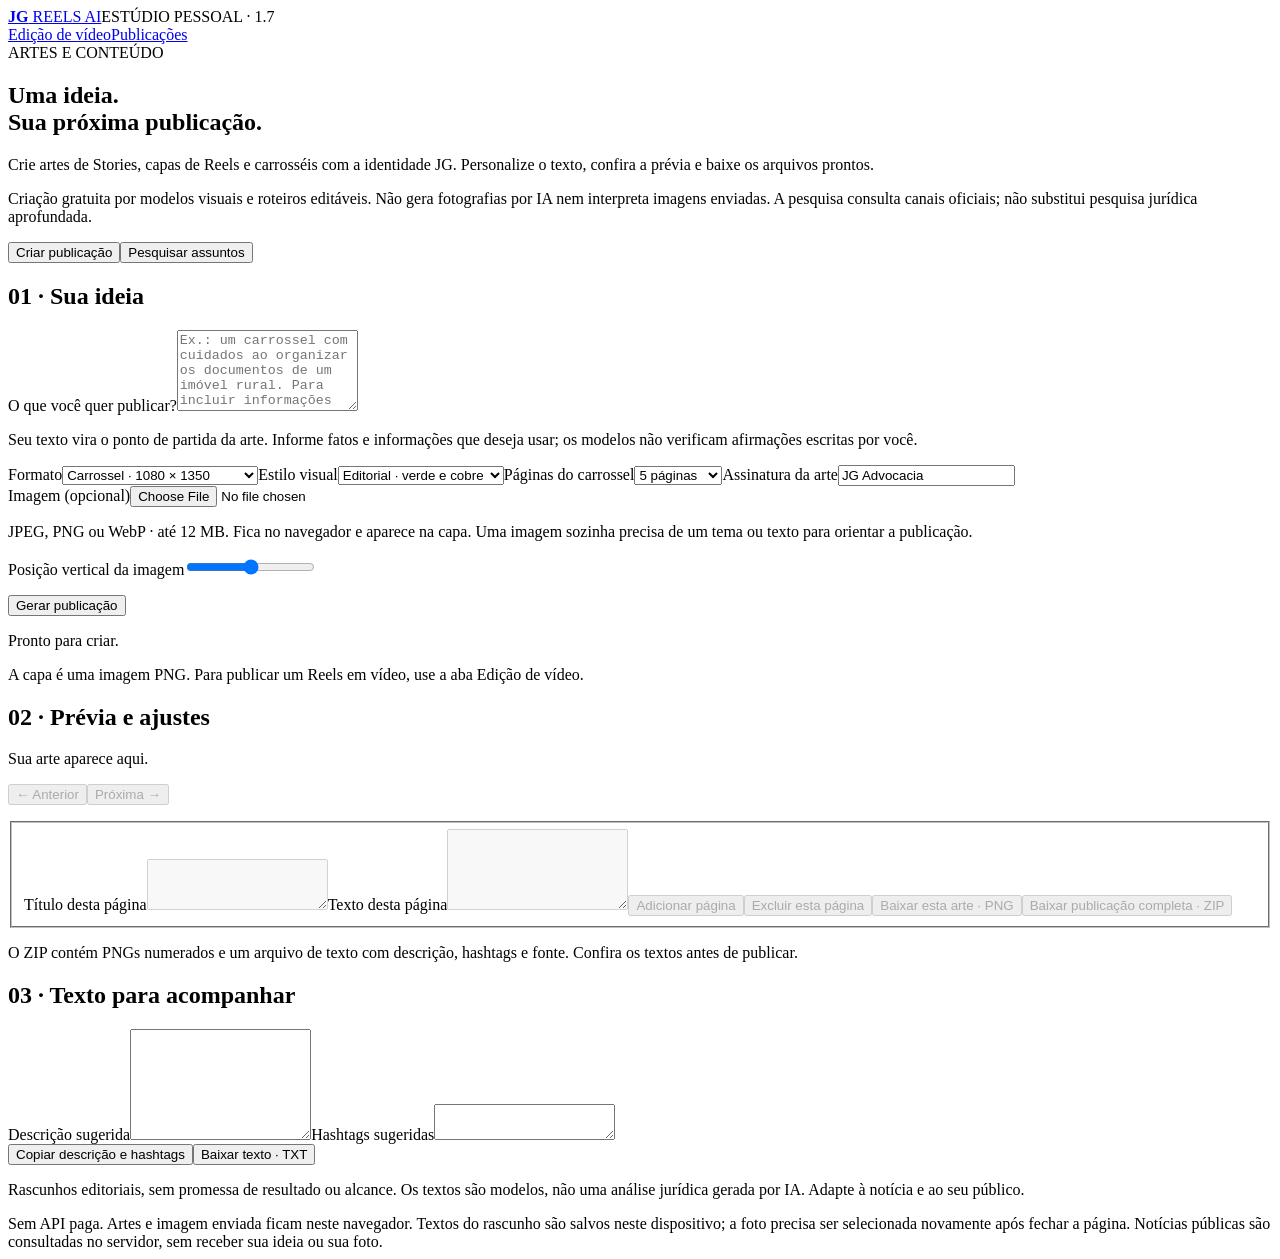
==== static/publications.html @ 882c8453 "Add free publications studio with editable carousel PNG ZIP exports and official news research" ====
<!doctype html><html lang="pt-BR"><meta charset="utf-8"><meta name="viewport" content="width=device-width,initial-scale=1"><meta name="theme-color" content="#091715"><title>JG · Publicações</title><link rel="stylesheet" href="/publications.css">
<header><a class="brand" href="/"><b>JG</b> REELS AI</a><span class="tag">ESTÚDIO PESSOAL · 1.7</span></header>
<nav aria-label="Estúdios"><a href="/">Edição de vídeo</a><a href="/publications.html" aria-current="page">Publicações</a></nav>
<main><section class="intro"><span class="tag">ARTES E CONTEÚDO</span><h1>Uma ideia.<br>Sua próxima publicação.</h1><p>Crie artes de Stories, capas de Reels e carrosséis com a identidade JG. Personalize o texto, confira a prévia e baixe os arquivos prontos.</p><p class="small">Criação gratuita por modelos visuais e roteiros editáveis. Não gera fotografias por IA nem interpreta imagens enviadas. A pesquisa consulta canais oficiais; não substitui pesquisa jurídica aprofundada.</p></section>
<div class="tabs" role="tablist" aria-label="Modo de criação"><button id="createTab" role="tab" aria-selected="true" aria-controls="createPanel">Criar publicação</button><button id="researchTab" class="secondary" role="tab" aria-selected="false" aria-controls="researchPanel">Pesquisar assuntos</button></div>
<section id="researchPanel" class="card" role="tabpanel" aria-labelledby="researchTab" hidden><h2>O que está acontecendo no campo?</h2><p>Consulta Incra, Câmara dos Deputados (Agropecuária e Meio Ambiente) e STJ. Filtra assuntos agrários e mostra as datas originais. A janela padrão é de 30 dias; matérias antigas não são apresentadas como novidade de hoje.</p><div class="fields"><label>Filtrar assunto (opcional)<input id="newsQuery" maxlength="100" placeholder="Ex.: crédito rural"></label><label>Período<select id="newsDays"><option value="1">Últimas 24 horas</option><option value="7">Últimos 7 dias</option><option value="30" selected>Últimos 30 dias</option><option value="90">Últimos 90 dias</option></select></label></div><button id="searchNews">Pesquisar fontes oficiais</button><p id="newsStatus" role="status" aria-live="polite"></p><div id="sourceStatus" class="small"></div><div id="newsResults" class="newsGrid"></div></section>
<section id="createPanel" role="tabpanel" aria-labelledby="createTab"><div class="grid"><section class="card"><h2>01 · Sua ideia</h2><label>O que você quer publicar?<textarea id="idea" rows="5" maxlength="2400" placeholder="Ex.: um carrossel com cuidados ao organizar os documentos de um imóvel rural. Para incluir informações específicas, escreva-as aqui."></textarea></label><p class="small">Seu texto vira o ponto de partida da arte. Informe fatos e informações que deseja usar; os modelos não verificam afirmações escritas por você.</p><div class="fields"><label>Formato<select id="postFormat"><option value="carousel">Carrossel · 1080 × 1350</option><option value="story">Stories · 1080 × 1920</option><option value="reels">Capa de Reels · 1080 × 1920</option><option value="square">Post quadrado · 1080 × 1080</option></select></label><label>Estilo visual<select id="postStyle"><option value="editorial">Editorial · verde e cobre</option><option value="light">Claro · off-white</option><option value="photo">Fotografia · sua imagem</option></select></label><label>Páginas do carrossel<select id="slideCount"><option value="3">3 páginas</option><option value="5" selected>5 páginas</option><option value="7">7 páginas</option><option value="10">10 páginas</option></select></label><label>Assinatura da arte<input id="signature" maxlength="55" value="JG Advocacia"></label></div><label>Imagem (opcional)<input id="postImage" type="file" accept="image/jpeg,image/png,image/webp"></label><p class="small">JPEG, PNG ou WebP · até 12 MB. Fica no navegador e aparece na capa. Uma imagem sozinha precisa de um tema ou texto para orientar a publicação.</p><button id="removeImage" class="secondary" hidden>Remover imagem</button><label>Posição vertical da imagem<input id="imageFocus" type="range" min="0" max="100" value="50"></label><p id="selectedSource" class="small"></p><button id="clearSource" class="secondary" hidden>Desvincular notícia</button><button id="generatePost">Gerar publicação</button><p id="postStatus" role="status" aria-live="polite">Pronto para criar.</p><p class="small">A capa é uma imagem PNG. Para publicar um Reels em vídeo, use a aba Edição de vídeo.</p></section>
<section class="card"><h2>02 · Prévia e ajustes</h2><div class="preview"><canvas id="artPreview" width="1080" height="1350" aria-label="Prévia da arte" hidden></canvas><p id="previewEmpty">Sua arte aparece aqui.</p></div><div class="fields"><button id="prevSlide" class="secondary" disabled>← Anterior</button><button id="nextSlide" class="secondary" disabled>Próxima →</button></div><p id="slidePosition" class="small"></p><fieldset id="slideEditor" disabled><label>Título desta página<textarea id="slideTitle" maxlength="180" rows="3"></textarea></label><label>Texto desta página<textarea id="slideBody" maxlength="900" rows="5"></textarea></label><button id="addSlide" class="secondary">Adicionar página</button><button id="deleteSlide" class="secondary">Excluir esta página</button><button id="downloadSlide">Baixar esta arte · PNG</button><button id="downloadPack" class="secondary">Baixar publicação completa · ZIP</button></fieldset><p class="small">O ZIP contém PNGs numerados e um arquivo de texto com descrição, hashtags e fonte. Confira os textos antes de publicar.</p></section></div>
<section class="card copyCard"><h2>03 · Texto para acompanhar</h2><label>Descrição sugerida<textarea id="postCaption" rows="7" maxlength="5000"></textarea></label><label>Hashtags sugeridas<textarea id="postTags" rows="2" maxlength="1000"></textarea></label><div class="fields"><button id="copyCaption" class="secondary">Copiar descrição e hashtags</button><button id="downloadText" class="secondary">Baixar texto · TXT</button></div><p class="small">Rascunhos editoriais, sem promessa de resultado ou alcance. Os textos são modelos, não uma análise jurídica gerada por IA. Adapte à notícia e ao seu público.</p></section></section></main><footer>Sem API paga. Artes e imagem enviada ficam neste navegador. Textos do rascunho são salvos neste dispositivo; a foto precisa ser selecionada novamente após fechar a página. Notícias públicas são consultadas no servidor, sem receber sua ideia ou sua foto.</footer><script src="/publications.js"></script></html>
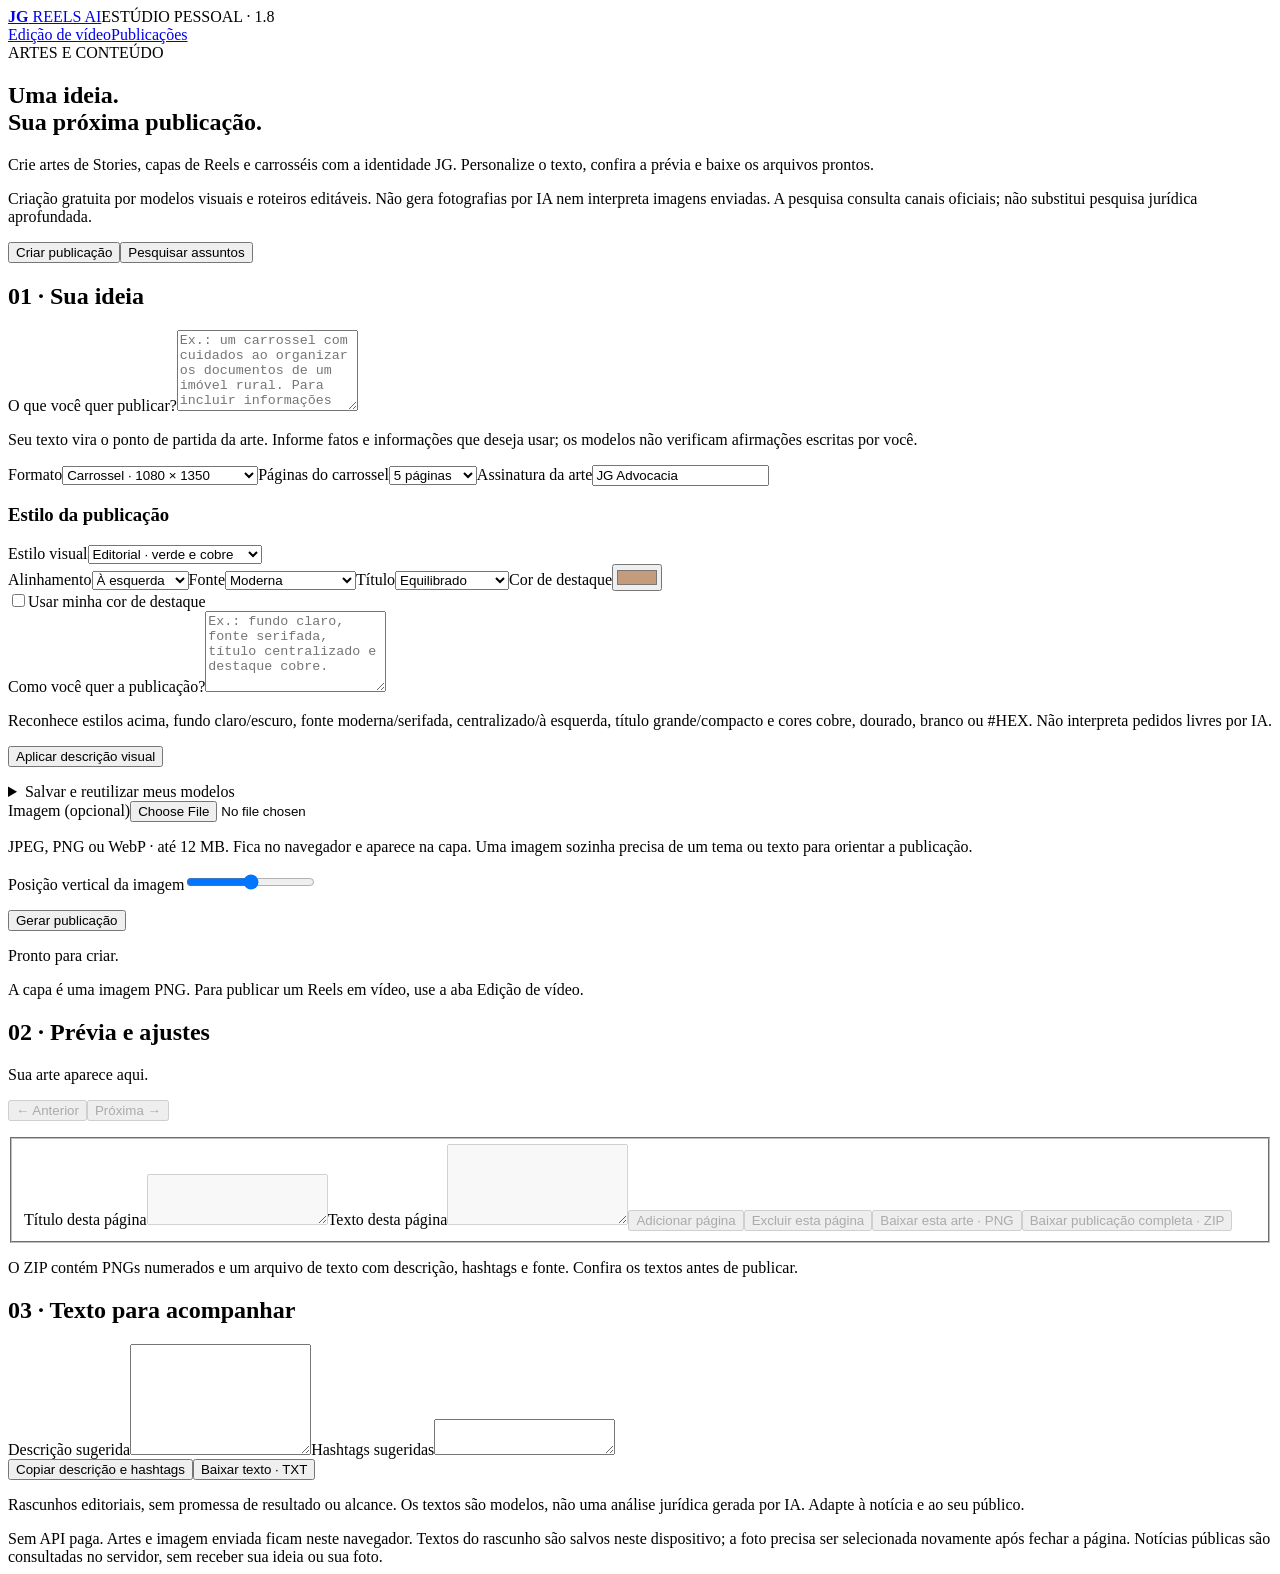
==== commit b8d6c319: "Expand publication styles with visual brief controls and reusable local favorites" ====
--- a/static/publications.html
+++ b/static/publications.html
@@ -1,9 +1,9 @@
 <!doctype html><html lang="pt-BR"><meta charset="utf-8"><meta name="viewport" content="width=device-width,initial-scale=1"><meta name="theme-color" content="#091715"><title>JG · Publicações</title><link rel="stylesheet" href="/publications.css">
-<header><a class="brand" href="/"><b>JG</b> REELS AI</a><span class="tag">ESTÚDIO PESSOAL · 1.7</span></header>
+<header><a class="brand" href="/"><b>JG</b> REELS AI</a><span class="tag">ESTÚDIO PESSOAL · 1.8</span></header>
 <nav aria-label="Estúdios"><a href="/">Edição de vídeo</a><a href="/publications.html" aria-current="page">Publicações</a></nav>
 <main><section class="intro"><span class="tag">ARTES E CONTEÚDO</span><h1>Uma ideia.<br>Sua próxima publicação.</h1><p>Crie artes de Stories, capas de Reels e carrosséis com a identidade JG. Personalize o texto, confira a prévia e baixe os arquivos prontos.</p><p class="small">Criação gratuita por modelos visuais e roteiros editáveis. Não gera fotografias por IA nem interpreta imagens enviadas. A pesquisa consulta canais oficiais; não substitui pesquisa jurídica aprofundada.</p></section>
 <div class="tabs" role="tablist" aria-label="Modo de criação"><button id="createTab" role="tab" aria-selected="true" aria-controls="createPanel">Criar publicação</button><button id="researchTab" class="secondary" role="tab" aria-selected="false" aria-controls="researchPanel">Pesquisar assuntos</button></div>
 <section id="researchPanel" class="card" role="tabpanel" aria-labelledby="researchTab" hidden><h2>O que está acontecendo no campo?</h2><p>Consulta Incra, Câmara dos Deputados (Agropecuária e Meio Ambiente) e STJ. Filtra assuntos agrários e mostra as datas originais. A janela padrão é de 30 dias; matérias antigas não são apresentadas como novidade de hoje.</p><div class="fields"><label>Filtrar assunto (opcional)<input id="newsQuery" maxlength="100" placeholder="Ex.: crédito rural"></label><label>Período<select id="newsDays"><option value="1">Últimas 24 horas</option><option value="7">Últimos 7 dias</option><option value="30" selected>Últimos 30 dias</option><option value="90">Últimos 90 dias</option></select></label></div><button id="searchNews">Pesquisar fontes oficiais</button><p id="newsStatus" role="status" aria-live="polite"></p><div id="sourceStatus" class="small"></div><div id="newsResults" class="newsGrid"></div></section>
-<section id="createPanel" role="tabpanel" aria-labelledby="createTab"><div class="grid"><section class="card"><h2>01 · Sua ideia</h2><label>O que você quer publicar?<textarea id="idea" rows="5" maxlength="2400" placeholder="Ex.: um carrossel com cuidados ao organizar os documentos de um imóvel rural. Para incluir informações específicas, escreva-as aqui."></textarea></label><p class="small">Seu texto vira o ponto de partida da arte. Informe fatos e informações que deseja usar; os modelos não verificam afirmações escritas por você.</p><div class="fields"><label>Formato<select id="postFormat"><option value="carousel">Carrossel · 1080 × 1350</option><option value="story">Stories · 1080 × 1920</option><option value="reels">Capa de Reels · 1080 × 1920</option><option value="square">Post quadrado · 1080 × 1080</option></select></label><label>Estilo visual<select id="postStyle"><option value="editorial">Editorial · verde e cobre</option><option value="light">Claro · off-white</option><option value="photo">Fotografia · sua imagem</option></select></label><label>Páginas do carrossel<select id="slideCount"><option value="3">3 páginas</option><option value="5" selected>5 páginas</option><option value="7">7 páginas</option><option value="10">10 páginas</option></select></label><label>Assinatura da arte<input id="signature" maxlength="55" value="JG Advocacia"></label></div><label>Imagem (opcional)<input id="postImage" type="file" accept="image/jpeg,image/png,image/webp"></label><p class="small">JPEG, PNG ou WebP · até 12 MB. Fica no navegador e aparece na capa. Uma imagem sozinha precisa de um tema ou texto para orientar a publicação.</p><button id="removeImage" class="secondary" hidden>Remover imagem</button><label>Posição vertical da imagem<input id="imageFocus" type="range" min="0" max="100" value="50"></label><p id="selectedSource" class="small"></p><button id="clearSource" class="secondary" hidden>Desvincular notícia</button><button id="generatePost">Gerar publicação</button><p id="postStatus" role="status" aria-live="polite">Pronto para criar.</p><p class="small">A capa é uma imagem PNG. Para publicar um Reels em vídeo, use a aba Edição de vídeo.</p></section>
+<section id="createPanel" role="tabpanel" aria-labelledby="createTab"><div class="grid"><section class="card"><h2>01 · Sua ideia</h2><label>O que você quer publicar?<textarea id="idea" rows="5" maxlength="2400" placeholder="Ex.: um carrossel com cuidados ao organizar os documentos de um imóvel rural. Para incluir informações específicas, escreva-as aqui."></textarea></label><p class="small">Seu texto vira o ponto de partida da arte. Informe fatos e informações que deseja usar; os modelos não verificam afirmações escritas por você.</p><div class="fields"><label>Formato<select id="postFormat"><option value="carousel">Carrossel · 1080 × 1350</option><option value="story">Stories · 1080 × 1920</option><option value="reels">Capa de Reels · 1080 × 1920</option><option value="square">Post quadrado · 1080 × 1080</option></select></label><label>Páginas do carrossel<select id="slideCount"><option value="3">3 páginas</option><option value="5" selected>5 páginas</option><option value="7">7 páginas</option><option value="10">10 páginas</option></select></label><label>Assinatura da arte<input id="signature" maxlength="55" value="JG Advocacia"></label></div><section class="styleStudio"><h3>Estilo da publicação</h3><div class="styleColumns"><div><label>Estilo visual<select id="postStyle"><option value="editorial">Editorial · verde e cobre</option><option value="light">Claro · off-white</option><option value="photo">Fotografia · sua imagem</option><option value="midnight">Noturno · preto e cobre</option><option value="sage">Campo · verde sálvia</option><option value="copper">Cobre · tons quentes</option><option value="paper">Minimalista · papel claro</option><option value="gradient">Degradê · verde profundo</option></select></label><div class="fields"><label>Alinhamento<select id="visualAlign"><option value="left">À esquerda</option><option value="center">Centralizado</option></select></label><label>Fonte<select id="visualFont"><option value="sans">Moderna</option><option value="serif">Serifada · clássica</option></select></label><label>Título<select id="visualSize"><option value="normal">Equilibrado</option><option value="large">Maior destaque</option><option value="compact">Compacto</option></select></label><label>Cor de destaque<input id="visualAccent" type="color" value="#c49c7b"></label></div><label class="inlineCheck"><input id="customAccent" type="checkbox">Usar minha cor de destaque</label></div><aside class="styleBubble"><label for="visualBrief">Como você quer a publicação?</label><textarea id="visualBrief" maxlength="700" rows="5" placeholder="Ex.: fundo claro, fonte serifada, título centralizado e destaque cobre."></textarea><p class="small">Reconhece estilos acima, fundo claro/escuro, fonte moderna/serifada, centralizado/à esquerda, título grande/compacto e cores cobre, dourado, branco ou #HEX. Não interpreta pedidos livres por IA.</p><button id="applyBrief" class="secondary" type="button">Aplicar descrição visual</button><p id="briefStatus" role="status" aria-live="polite" class="small"></p></aside></div><details class="favoriteModels"><summary>Salvar e reutilizar meus modelos</summary><label>Nome do modelo<input id="modelName" maxlength="60" placeholder="Ex.: Meu carrossel de notícias"></label><button id="saveModel" class="secondary" type="button">Salvar como novo modelo</button><label>Meus modelos salvos<select id="savedModels"><option value="">Escolha um modelo</option></select></label><div class="fields"><button id="loadModel" class="secondary" type="button">Usar modelo</button><button id="deleteModel" class="secondary" type="button">Excluir modelo</button></div><p id="modelStatus" role="status" aria-live="polite" class="small"></p><p class="small">Salva estilo, ajustes visuais, descrição, formato e assinatura neste navegador. Não salva a foto nem os textos das páginas. Não sincroniza entre celular e computador.</p></details></section><label>Imagem (opcional)<input id="postImage" type="file" accept="image/jpeg,image/png,image/webp"></label><p class="small">JPEG, PNG ou WebP · até 12 MB. Fica no navegador e aparece na capa. Uma imagem sozinha precisa de um tema ou texto para orientar a publicação.</p><button id="removeImage" class="secondary" hidden>Remover imagem</button><label>Posição vertical da imagem<input id="imageFocus" type="range" min="0" max="100" value="50"></label><p id="selectedSource" class="small"></p><button id="clearSource" class="secondary" hidden>Desvincular notícia</button><button id="generatePost">Gerar publicação</button><p id="postStatus" role="status" aria-live="polite">Pronto para criar.</p><p class="small">A capa é uma imagem PNG. Para publicar um Reels em vídeo, use a aba Edição de vídeo.</p></section>
 <section class="card"><h2>02 · Prévia e ajustes</h2><div class="preview"><canvas id="artPreview" width="1080" height="1350" aria-label="Prévia da arte" hidden></canvas><p id="previewEmpty">Sua arte aparece aqui.</p></div><div class="fields"><button id="prevSlide" class="secondary" disabled>← Anterior</button><button id="nextSlide" class="secondary" disabled>Próxima →</button></div><p id="slidePosition" class="small"></p><fieldset id="slideEditor" disabled><label>Título desta página<textarea id="slideTitle" maxlength="180" rows="3"></textarea></label><label>Texto desta página<textarea id="slideBody" maxlength="900" rows="5"></textarea></label><button id="addSlide" class="secondary">Adicionar página</button><button id="deleteSlide" class="secondary">Excluir esta página</button><button id="downloadSlide">Baixar esta arte · PNG</button><button id="downloadPack" class="secondary">Baixar publicação completa · ZIP</button></fieldset><p class="small">O ZIP contém PNGs numerados e um arquivo de texto com descrição, hashtags e fonte. Confira os textos antes de publicar.</p></section></div>
 <section class="card copyCard"><h2>03 · Texto para acompanhar</h2><label>Descrição sugerida<textarea id="postCaption" rows="7" maxlength="5000"></textarea></label><label>Hashtags sugeridas<textarea id="postTags" rows="2" maxlength="1000"></textarea></label><div class="fields"><button id="copyCaption" class="secondary">Copiar descrição e hashtags</button><button id="downloadText" class="secondary">Baixar texto · TXT</button></div><p class="small">Rascunhos editoriais, sem promessa de resultado ou alcance. Os textos são modelos, não uma análise jurídica gerada por IA. Adapte à notícia e ao seu público.</p></section></section></main><footer>Sem API paga. Artes e imagem enviada ficam neste navegador. Textos do rascunho são salvos neste dispositivo; a foto precisa ser selecionada novamente após fechar a página. Notícias públicas são consultadas no servidor, sem receber sua ideia ou sua foto.</footer><script src="/publications.js"></script></html>
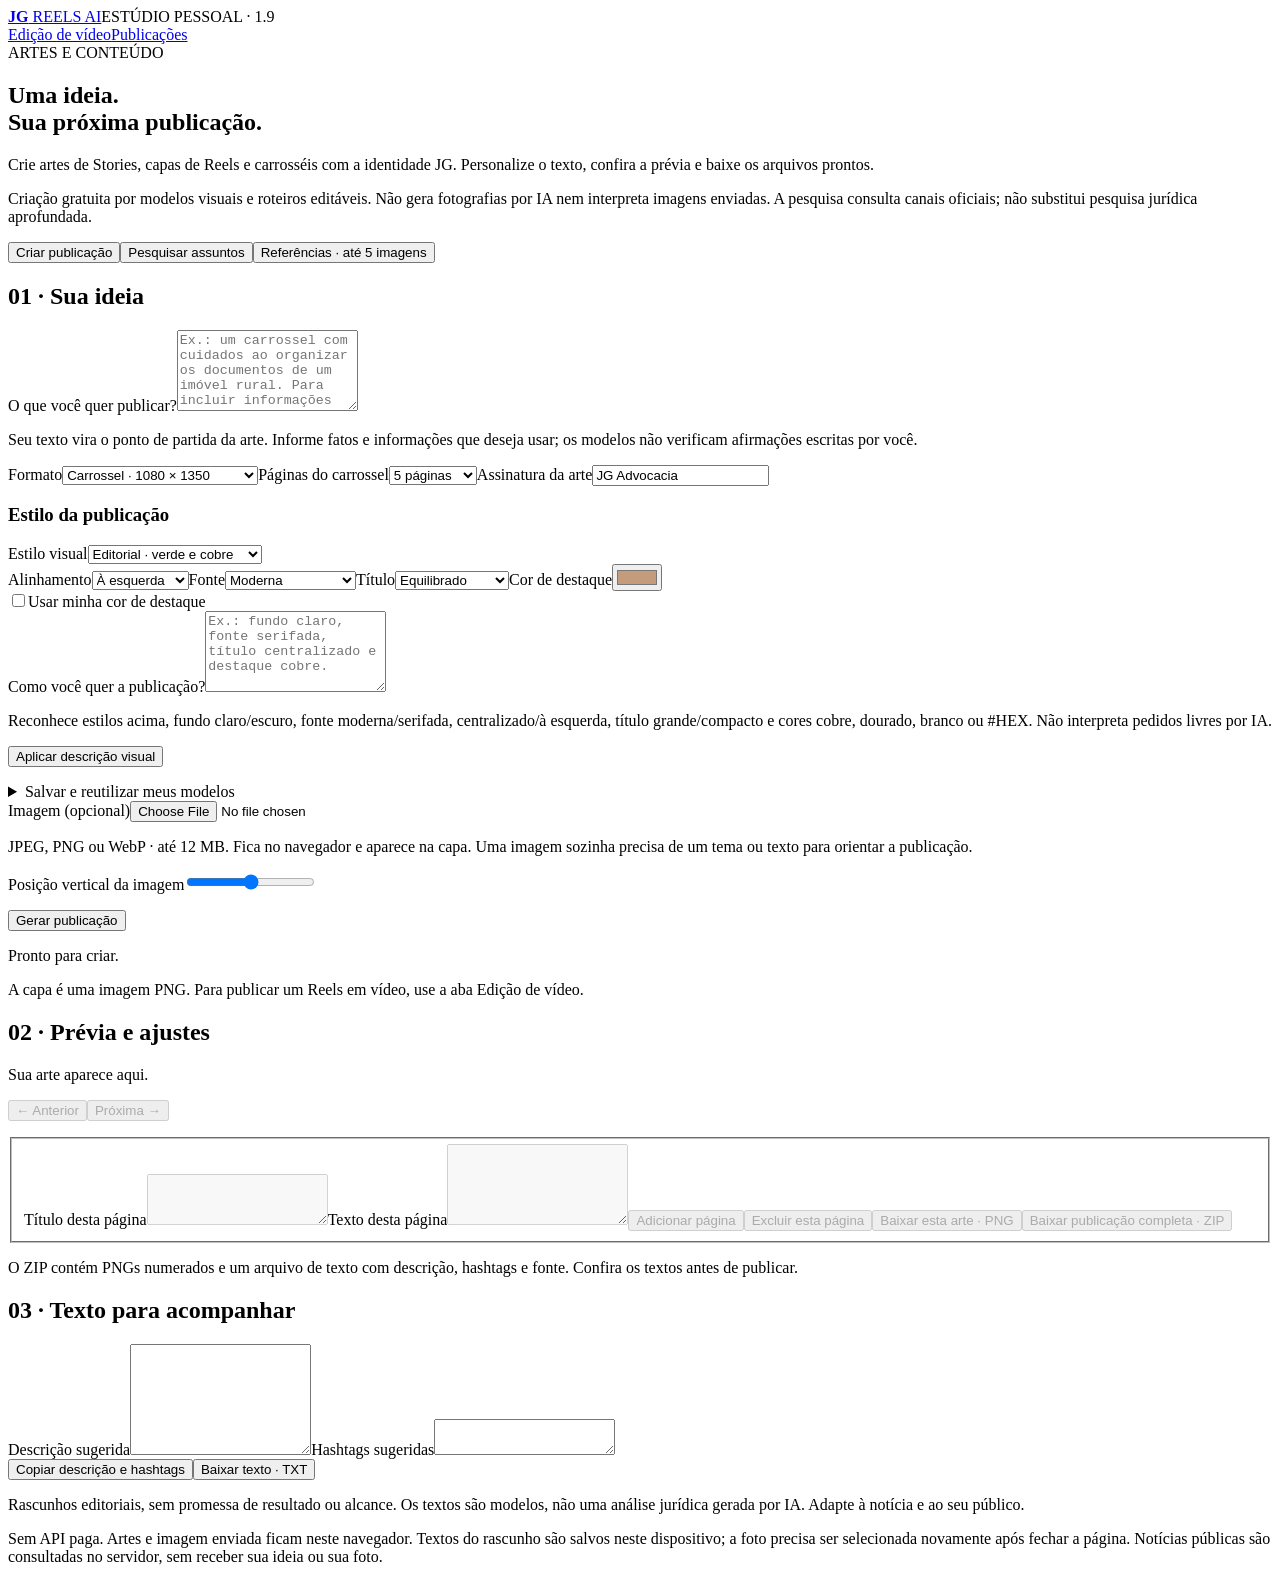
==== commit cf224806: "Add five-image reference gallery with reorder, notes and editor reference panel" ====
--- a/static/publications.html
+++ b/static/publications.html
@@ -1,9 +1,9 @@
 <!doctype html><html lang="pt-BR"><meta charset="utf-8"><meta name="viewport" content="width=device-width,initial-scale=1"><meta name="theme-color" content="#091715"><title>JG · Publicações</title><link rel="stylesheet" href="/publications.css">
-<header><a class="brand" href="/"><b>JG</b> REELS AI</a><span class="tag">ESTÚDIO PESSOAL · 1.8</span></header>
+<header><a class="brand" href="/"><b>JG</b> REELS AI</a><span class="tag">ESTÚDIO PESSOAL · 1.9</span></header>
 <nav aria-label="Estúdios"><a href="/">Edição de vídeo</a><a href="/publications.html" aria-current="page">Publicações</a></nav>
 <main><section class="intro"><span class="tag">ARTES E CONTEÚDO</span><h1>Uma ideia.<br>Sua próxima publicação.</h1><p>Crie artes de Stories, capas de Reels e carrosséis com a identidade JG. Personalize o texto, confira a prévia e baixe os arquivos prontos.</p><p class="small">Criação gratuita por modelos visuais e roteiros editáveis. Não gera fotografias por IA nem interpreta imagens enviadas. A pesquisa consulta canais oficiais; não substitui pesquisa jurídica aprofundada.</p></section>
-<div class="tabs" role="tablist" aria-label="Modo de criação"><button id="createTab" role="tab" aria-selected="true" aria-controls="createPanel">Criar publicação</button><button id="researchTab" class="secondary" role="tab" aria-selected="false" aria-controls="researchPanel">Pesquisar assuntos</button></div>
-<section id="researchPanel" class="card" role="tabpanel" aria-labelledby="researchTab" hidden><h2>O que está acontecendo no campo?</h2><p>Consulta Incra, Câmara dos Deputados (Agropecuária e Meio Ambiente) e STJ. Filtra assuntos agrários e mostra as datas originais. A janela padrão é de 30 dias; matérias antigas não são apresentadas como novidade de hoje.</p><div class="fields"><label>Filtrar assunto (opcional)<input id="newsQuery" maxlength="100" placeholder="Ex.: crédito rural"></label><label>Período<select id="newsDays"><option value="1">Últimas 24 horas</option><option value="7">Últimos 7 dias</option><option value="30" selected>Últimos 30 dias</option><option value="90">Últimos 90 dias</option></select></label></div><button id="searchNews">Pesquisar fontes oficiais</button><p id="newsStatus" role="status" aria-live="polite"></p><div id="sourceStatus" class="small"></div><div id="newsResults" class="newsGrid"></div></section>
-<section id="createPanel" role="tabpanel" aria-labelledby="createTab"><div class="grid"><section class="card"><h2>01 · Sua ideia</h2><label>O que você quer publicar?<textarea id="idea" rows="5" maxlength="2400" placeholder="Ex.: um carrossel com cuidados ao organizar os documentos de um imóvel rural. Para incluir informações específicas, escreva-as aqui."></textarea></label><p class="small">Seu texto vira o ponto de partida da arte. Informe fatos e informações que deseja usar; os modelos não verificam afirmações escritas por você.</p><div class="fields"><label>Formato<select id="postFormat"><option value="carousel">Carrossel · 1080 × 1350</option><option value="story">Stories · 1080 × 1920</option><option value="reels">Capa de Reels · 1080 × 1920</option><option value="square">Post quadrado · 1080 × 1080</option></select></label><label>Páginas do carrossel<select id="slideCount"><option value="3">3 páginas</option><option value="5" selected>5 páginas</option><option value="7">7 páginas</option><option value="10">10 páginas</option></select></label><label>Assinatura da arte<input id="signature" maxlength="55" value="JG Advocacia"></label></div><section class="styleStudio"><h3>Estilo da publicação</h3><div class="styleColumns"><div><label>Estilo visual<select id="postStyle"><option value="editorial">Editorial · verde e cobre</option><option value="light">Claro · off-white</option><option value="photo">Fotografia · sua imagem</option><option value="midnight">Noturno · preto e cobre</option><option value="sage">Campo · verde sálvia</option><option value="copper">Cobre · tons quentes</option><option value="paper">Minimalista · papel claro</option><option value="gradient">Degradê · verde profundo</option></select></label><div class="fields"><label>Alinhamento<select id="visualAlign"><option value="left">À esquerda</option><option value="center">Centralizado</option></select></label><label>Fonte<select id="visualFont"><option value="sans">Moderna</option><option value="serif">Serifada · clássica</option></select></label><label>Título<select id="visualSize"><option value="normal">Equilibrado</option><option value="large">Maior destaque</option><option value="compact">Compacto</option></select></label><label>Cor de destaque<input id="visualAccent" type="color" value="#c49c7b"></label></div><label class="inlineCheck"><input id="customAccent" type="checkbox">Usar minha cor de destaque</label></div><aside class="styleBubble"><label for="visualBrief">Como você quer a publicação?</label><textarea id="visualBrief" maxlength="700" rows="5" placeholder="Ex.: fundo claro, fonte serifada, título centralizado e destaque cobre."></textarea><p class="small">Reconhece estilos acima, fundo claro/escuro, fonte moderna/serifada, centralizado/à esquerda, título grande/compacto e cores cobre, dourado, branco ou #HEX. Não interpreta pedidos livres por IA.</p><button id="applyBrief" class="secondary" type="button">Aplicar descrição visual</button><p id="briefStatus" role="status" aria-live="polite" class="small"></p></aside></div><details class="favoriteModels"><summary>Salvar e reutilizar meus modelos</summary><label>Nome do modelo<input id="modelName" maxlength="60" placeholder="Ex.: Meu carrossel de notícias"></label><button id="saveModel" class="secondary" type="button">Salvar como novo modelo</button><label>Meus modelos salvos<select id="savedModels"><option value="">Escolha um modelo</option></select></label><div class="fields"><button id="loadModel" class="secondary" type="button">Usar modelo</button><button id="deleteModel" class="secondary" type="button">Excluir modelo</button></div><p id="modelStatus" role="status" aria-live="polite" class="small"></p><p class="small">Salva estilo, ajustes visuais, descrição, formato e assinatura neste navegador. Não salva a foto nem os textos das páginas. Não sincroniza entre celular e computador.</p></details></section><label>Imagem (opcional)<input id="postImage" type="file" accept="image/jpeg,image/png,image/webp"></label><p class="small">JPEG, PNG ou WebP · até 12 MB. Fica no navegador e aparece na capa. Uma imagem sozinha precisa de um tema ou texto para orientar a publicação.</p><button id="removeImage" class="secondary" hidden>Remover imagem</button><label>Posição vertical da imagem<input id="imageFocus" type="range" min="0" max="100" value="50"></label><p id="selectedSource" class="small"></p><button id="clearSource" class="secondary" hidden>Desvincular notícia</button><button id="generatePost">Gerar publicação</button><p id="postStatus" role="status" aria-live="polite">Pronto para criar.</p><p class="small">A capa é uma imagem PNG. Para publicar um Reels em vídeo, use a aba Edição de vídeo.</p></section>
+<div class="tabs" role="tablist" aria-label="Modo de criação"><button id="createTab" role="tab" aria-selected="true" aria-controls="createPanel">Criar publicação</button><button id="researchTab" class="secondary" role="tab" aria-selected="false" aria-controls="researchPanel">Pesquisar assuntos</button><button id="referencesTab" class="secondary" role="tab" aria-selected="false" aria-controls="referencesPanel">Referências · até 5 imagens</button></div>
+<section id="referencesPanel" class="card" role="tabpanel" aria-labelledby="referencesTab" hidden><h2>Suas referências visuais</h2><p>Envie uma postagem que gostou ou até cinco páginas de um carrossel. Consulte as imagens e descreva quais cores, composição ou detalhes deseja aproveitar na sua publicação.</p><label class="referenceUpload">Selecionar referências<input id="referenceFiles" type="file" multiple accept="image/jpeg,image/png,image/webp"></label><p class="small">Até 5 imagens no total · JPEG, PNG ou WebP · até 12 MB por arquivo. Você pode selecionar várias de uma vez ou acrescentar depois. As referências ficam neste navegador até recarregar ou fechar a página.</p><p id="referenceStatus" role="status" aria-live="polite">Nenhuma referência enviada.</p><div id="referenceGallery" class="referenceGallery"></div><figure id="referenceFigure" class="referenceFigure" hidden><img id="referenceLarge" alt=""><figcaption id="referenceCaption"></figcaption></figure><label>O que você quer aproveitar das referências?<textarea id="referenceNotes" maxlength="1500" rows="4" placeholder="Ex.: gosto do fundo claro da página 1, do título grande da página 2 e do espaço em branco da página 3."></textarea></label><p class="small">As imagens ficam disponíveis para consulta visual durante a criação. A interpretação automática de imagens por IA ainda está pendente. Escreva os detalhes que quer aproveitar; para aplicar cores e fonte, use os controles e a descrição visual.</p><div class="fields"><button id="useReferences" type="button" disabled>Criar com estas referências</button><button id="clearReferences" class="secondary" type="button" disabled>Remover todas</button></div></section><section id="researchPanel" class="card" role="tabpanel" aria-labelledby="researchTab" hidden><h2>O que está acontecendo no campo?</h2><p>Consulta Incra, Câmara dos Deputados (Agropecuária e Meio Ambiente) e STJ. Filtra assuntos agrários e mostra as datas originais. A janela padrão é de 30 dias; matérias antigas não são apresentadas como novidade de hoje.</p><div class="fields"><label>Filtrar assunto (opcional)<input id="newsQuery" maxlength="100" placeholder="Ex.: crédito rural"></label><label>Período<select id="newsDays"><option value="1">Últimas 24 horas</option><option value="7">Últimos 7 dias</option><option value="30" selected>Últimos 30 dias</option><option value="90">Últimos 90 dias</option></select></label></div><button id="searchNews">Pesquisar fontes oficiais</button><p id="newsStatus" role="status" aria-live="polite"></p><div id="sourceStatus" class="small"></div><div id="newsResults" class="newsGrid"></div></section>
+<section id="createPanel" role="tabpanel" aria-labelledby="createTab"><div class="grid"><section class="card"><h2>01 · Sua ideia</h2><label>O que você quer publicar?<textarea id="idea" rows="5" maxlength="2400" placeholder="Ex.: um carrossel com cuidados ao organizar os documentos de um imóvel rural. Para incluir informações específicas, escreva-as aqui."></textarea></label><p class="small">Seu texto vira o ponto de partida da arte. Informe fatos e informações que deseja usar; os modelos não verificam afirmações escritas por você.</p><div class="fields"><label>Formato<select id="postFormat"><option value="carousel">Carrossel · 1080 × 1350</option><option value="story">Stories · 1080 × 1920</option><option value="reels">Capa de Reels · 1080 × 1920</option><option value="square">Post quadrado · 1080 × 1080</option></select></label><label>Páginas do carrossel<select id="slideCount"><option value="3">3 páginas</option><option value="5" selected>5 páginas</option><option value="7">7 páginas</option><option value="10">10 páginas</option></select></label><label>Assinatura da arte<input id="signature" maxlength="55" value="JG Advocacia"></label></div><section id="referenceDock" class="referenceDock" hidden><h3>Referências para consultar</h3><div id="referenceDockGallery" class="referenceThumbs"></div><figure class="referenceFigure"><img id="referenceDockLarge" alt=""><figcaption id="referenceDockCaption"></figcaption></figure><p id="referenceDockNotes" class="small"></p><button id="manageReferences" type="button" class="secondary">Organizar referências e anotações</button></section><section class="styleStudio"><h3>Estilo da publicação</h3><div class="styleColumns"><div><label>Estilo visual<select id="postStyle"><option value="editorial">Editorial · verde e cobre</option><option value="light">Claro · off-white</option><option value="photo">Fotografia · sua imagem</option><option value="midnight">Noturno · preto e cobre</option><option value="sage">Campo · verde sálvia</option><option value="copper">Cobre · tons quentes</option><option value="paper">Minimalista · papel claro</option><option value="gradient">Degradê · verde profundo</option></select></label><div class="fields"><label>Alinhamento<select id="visualAlign"><option value="left">À esquerda</option><option value="center">Centralizado</option></select></label><label>Fonte<select id="visualFont"><option value="sans">Moderna</option><option value="serif">Serifada · clássica</option></select></label><label>Título<select id="visualSize"><option value="normal">Equilibrado</option><option value="large">Maior destaque</option><option value="compact">Compacto</option></select></label><label>Cor de destaque<input id="visualAccent" type="color" value="#c49c7b"></label></div><label class="inlineCheck"><input id="customAccent" type="checkbox">Usar minha cor de destaque</label></div><aside class="styleBubble"><label for="visualBrief">Como você quer a publicação?</label><textarea id="visualBrief" maxlength="700" rows="5" placeholder="Ex.: fundo claro, fonte serifada, título centralizado e destaque cobre."></textarea><p class="small">Reconhece estilos acima, fundo claro/escuro, fonte moderna/serifada, centralizado/à esquerda, título grande/compacto e cores cobre, dourado, branco ou #HEX. Não interpreta pedidos livres por IA.</p><button id="applyBrief" class="secondary" type="button">Aplicar descrição visual</button><p id="briefStatus" role="status" aria-live="polite" class="small"></p></aside></div><details class="favoriteModels"><summary>Salvar e reutilizar meus modelos</summary><label>Nome do modelo<input id="modelName" maxlength="60" placeholder="Ex.: Meu carrossel de notícias"></label><button id="saveModel" class="secondary" type="button">Salvar como novo modelo</button><label>Meus modelos salvos<select id="savedModels"><option value="">Escolha um modelo</option></select></label><div class="fields"><button id="loadModel" class="secondary" type="button">Usar modelo</button><button id="deleteModel" class="secondary" type="button">Excluir modelo</button></div><p id="modelStatus" role="status" aria-live="polite" class="small"></p><p class="small">Salva estilo, ajustes visuais, descrição, formato e assinatura neste navegador. Não salva a foto nem os textos das páginas. Não sincroniza entre celular e computador.</p></details></section><label>Imagem (opcional)<input id="postImage" type="file" accept="image/jpeg,image/png,image/webp"></label><p class="small">JPEG, PNG ou WebP · até 12 MB. Fica no navegador e aparece na capa. Uma imagem sozinha precisa de um tema ou texto para orientar a publicação.</p><button id="removeImage" class="secondary" hidden>Remover imagem</button><label>Posição vertical da imagem<input id="imageFocus" type="range" min="0" max="100" value="50"></label><p id="selectedSource" class="small"></p><button id="clearSource" class="secondary" hidden>Desvincular notícia</button><button id="generatePost">Gerar publicação</button><p id="postStatus" role="status" aria-live="polite">Pronto para criar.</p><p class="small">A capa é uma imagem PNG. Para publicar um Reels em vídeo, use a aba Edição de vídeo.</p></section>
 <section class="card"><h2>02 · Prévia e ajustes</h2><div class="preview"><canvas id="artPreview" width="1080" height="1350" aria-label="Prévia da arte" hidden></canvas><p id="previewEmpty">Sua arte aparece aqui.</p></div><div class="fields"><button id="prevSlide" class="secondary" disabled>← Anterior</button><button id="nextSlide" class="secondary" disabled>Próxima →</button></div><p id="slidePosition" class="small"></p><fieldset id="slideEditor" disabled><label>Título desta página<textarea id="slideTitle" maxlength="180" rows="3"></textarea></label><label>Texto desta página<textarea id="slideBody" maxlength="900" rows="5"></textarea></label><button id="addSlide" class="secondary">Adicionar página</button><button id="deleteSlide" class="secondary">Excluir esta página</button><button id="downloadSlide">Baixar esta arte · PNG</button><button id="downloadPack" class="secondary">Baixar publicação completa · ZIP</button></fieldset><p class="small">O ZIP contém PNGs numerados e um arquivo de texto com descrição, hashtags e fonte. Confira os textos antes de publicar.</p></section></div>
-<section class="card copyCard"><h2>03 · Texto para acompanhar</h2><label>Descrição sugerida<textarea id="postCaption" rows="7" maxlength="5000"></textarea></label><label>Hashtags sugeridas<textarea id="postTags" rows="2" maxlength="1000"></textarea></label><div class="fields"><button id="copyCaption" class="secondary">Copiar descrição e hashtags</button><button id="downloadText" class="secondary">Baixar texto · TXT</button></div><p class="small">Rascunhos editoriais, sem promessa de resultado ou alcance. Os textos são modelos, não uma análise jurídica gerada por IA. Adapte à notícia e ao seu público.</p></section></section></main><footer>Sem API paga. Artes e imagem enviada ficam neste navegador. Textos do rascunho são salvos neste dispositivo; a foto precisa ser selecionada novamente após fechar a página. Notícias públicas são consultadas no servidor, sem receber sua ideia ou sua foto.</footer><script src="/publications.js"></script></html>
+<section class="card copyCard"><h2>03 · Texto para acompanhar</h2><label>Descrição sugerida<textarea id="postCaption" rows="7" maxlength="5000"></textarea></label><label>Hashtags sugeridas<textarea id="postTags" rows="2" maxlength="1000"></textarea></label><div class="fields"><button id="copyCaption" class="secondary">Copiar descrição e hashtags</button><button id="downloadText" class="secondary">Baixar texto · TXT</button></div><p class="small">Rascunhos editoriais, sem promessa de resultado ou alcance. Os textos são modelos, não uma análise jurídica gerada por IA. Adapte à notícia e ao seu público.</p></section></section></main><footer>Sem API paga. Artes e imagem enviada ficam neste navegador. Textos do rascunho são salvos neste dispositivo; a foto precisa ser selecionada novamente após fechar a página. Notícias públicas são consultadas no servidor, sem receber sua ideia ou sua foto.</footer><script src="/publications.js"></script><script src="/references.js"></script></html>
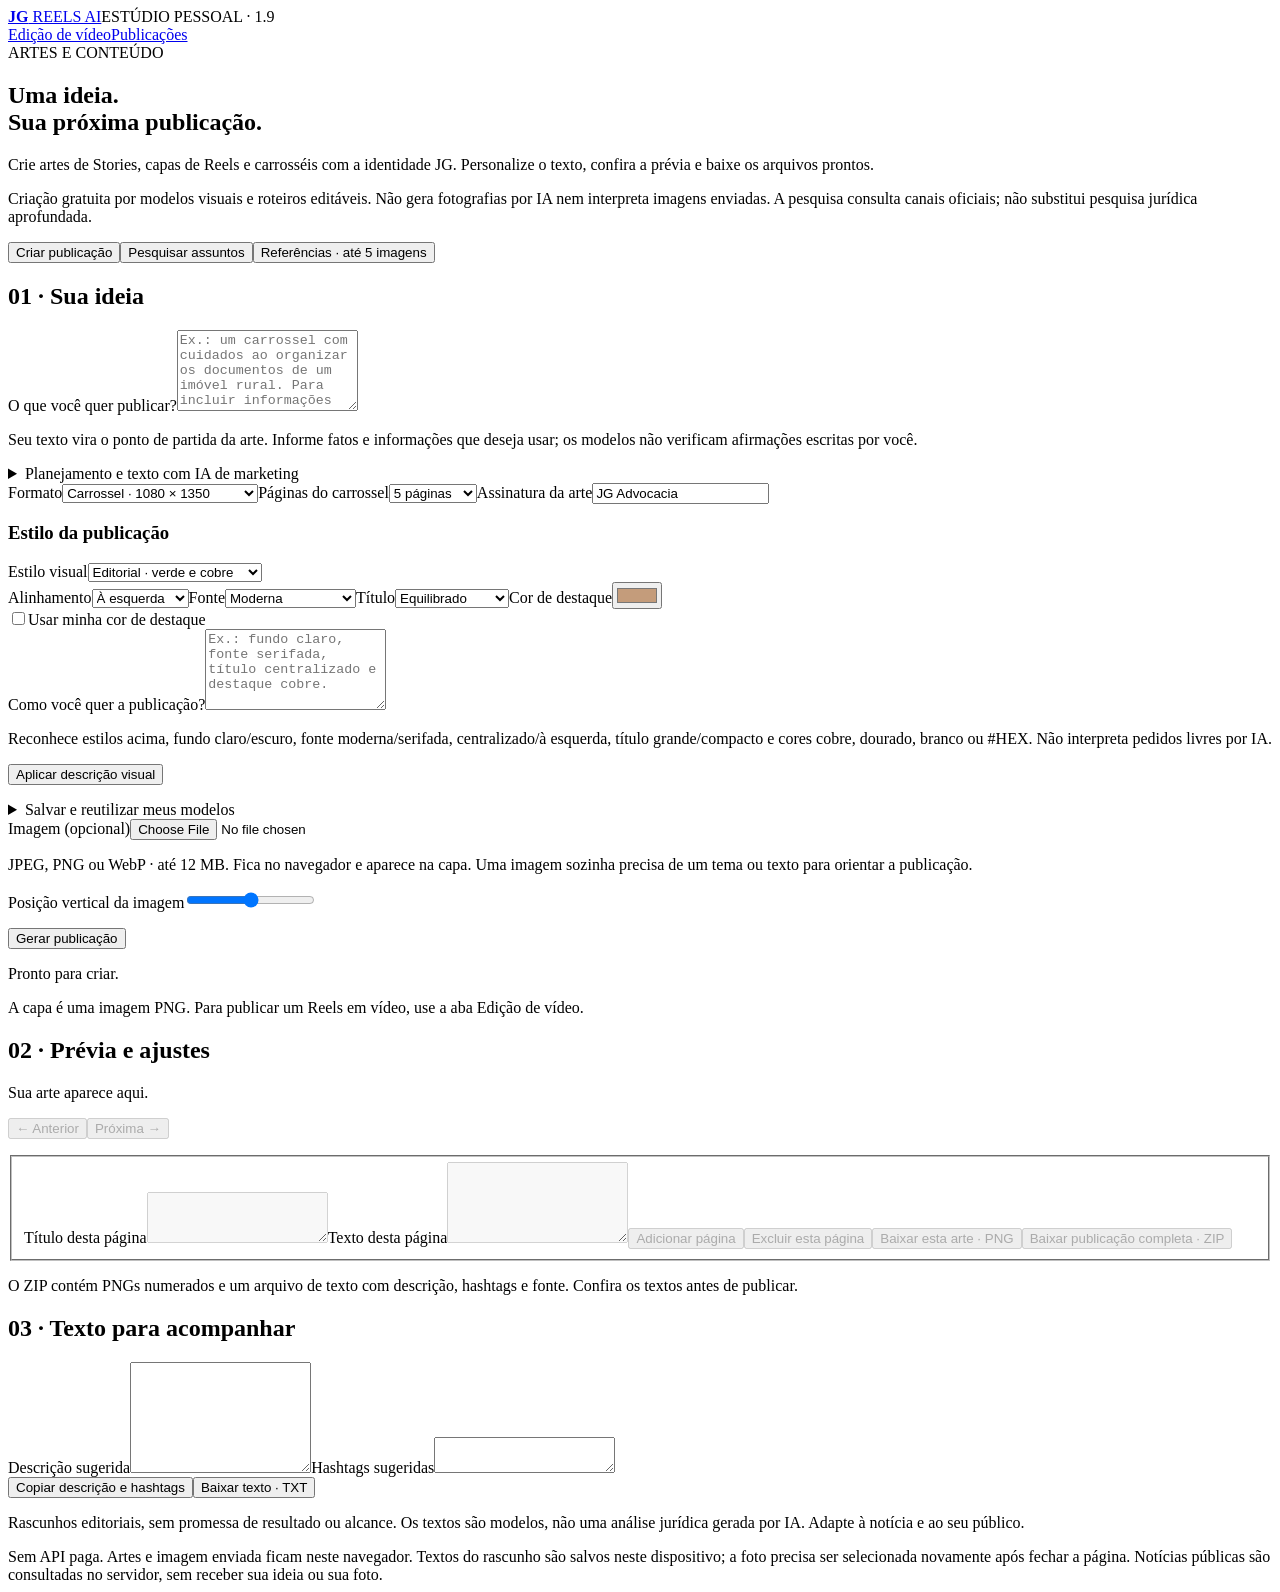
==== commit 04202fab: "Prepare opt-in Gemini marketing strategy generation pending free-project credentials and live valida" ====
--- a/static/publications.html
+++ b/static/publications.html
@@ -4,6 +4,6 @@
 <main><section class="intro"><span class="tag">ARTES E CONTEÚDO</span><h1>Uma ideia.<br>Sua próxima publicação.</h1><p>Crie artes de Stories, capas de Reels e carrosséis com a identidade JG. Personalize o texto, confira a prévia e baixe os arquivos prontos.</p><p class="small">Criação gratuita por modelos visuais e roteiros editáveis. Não gera fotografias por IA nem interpreta imagens enviadas. A pesquisa consulta canais oficiais; não substitui pesquisa jurídica aprofundada.</p></section>
 <div class="tabs" role="tablist" aria-label="Modo de criação"><button id="createTab" role="tab" aria-selected="true" aria-controls="createPanel">Criar publicação</button><button id="researchTab" class="secondary" role="tab" aria-selected="false" aria-controls="researchPanel">Pesquisar assuntos</button><button id="referencesTab" class="secondary" role="tab" aria-selected="false" aria-controls="referencesPanel">Referências · até 5 imagens</button></div>
 <section id="referencesPanel" class="card" role="tabpanel" aria-labelledby="referencesTab" hidden><h2>Suas referências visuais</h2><p>Envie uma postagem que gostou ou até cinco páginas de um carrossel. Consulte as imagens e descreva quais cores, composição ou detalhes deseja aproveitar na sua publicação.</p><label class="referenceUpload">Selecionar referências<input id="referenceFiles" type="file" multiple accept="image/jpeg,image/png,image/webp"></label><p class="small">Até 5 imagens no total · JPEG, PNG ou WebP · até 12 MB por arquivo. Você pode selecionar várias de uma vez ou acrescentar depois. As referências ficam neste navegador até recarregar ou fechar a página.</p><p id="referenceStatus" role="status" aria-live="polite">Nenhuma referência enviada.</p><div id="referenceGallery" class="referenceGallery"></div><figure id="referenceFigure" class="referenceFigure" hidden><img id="referenceLarge" alt=""><figcaption id="referenceCaption"></figcaption></figure><label>O que você quer aproveitar das referências?<textarea id="referenceNotes" maxlength="1500" rows="4" placeholder="Ex.: gosto do fundo claro da página 1, do título grande da página 2 e do espaço em branco da página 3."></textarea></label><p class="small">As imagens ficam disponíveis para consulta visual durante a criação. A interpretação automática de imagens por IA ainda está pendente. Escreva os detalhes que quer aproveitar; para aplicar cores e fonte, use os controles e a descrição visual.</p><div class="fields"><button id="useReferences" type="button" disabled>Criar com estas referências</button><button id="clearReferences" class="secondary" type="button" disabled>Remover todas</button></div></section><section id="researchPanel" class="card" role="tabpanel" aria-labelledby="researchTab" hidden><h2>O que está acontecendo no campo?</h2><p>Consulta Incra, Câmara dos Deputados (Agropecuária e Meio Ambiente) e STJ. Filtra assuntos agrários e mostra as datas originais. A janela padrão é de 30 dias; matérias antigas não são apresentadas como novidade de hoje.</p><div class="fields"><label>Filtrar assunto (opcional)<input id="newsQuery" maxlength="100" placeholder="Ex.: crédito rural"></label><label>Período<select id="newsDays"><option value="1">Últimas 24 horas</option><option value="7">Últimos 7 dias</option><option value="30" selected>Últimos 30 dias</option><option value="90">Últimos 90 dias</option></select></label></div><button id="searchNews">Pesquisar fontes oficiais</button><p id="newsStatus" role="status" aria-live="polite"></p><div id="sourceStatus" class="small"></div><div id="newsResults" class="newsGrid"></div></section>
-<section id="createPanel" role="tabpanel" aria-labelledby="createTab"><div class="grid"><section class="card"><h2>01 · Sua ideia</h2><label>O que você quer publicar?<textarea id="idea" rows="5" maxlength="2400" placeholder="Ex.: um carrossel com cuidados ao organizar os documentos de um imóvel rural. Para incluir informações específicas, escreva-as aqui."></textarea></label><p class="small">Seu texto vira o ponto de partida da arte. Informe fatos e informações que deseja usar; os modelos não verificam afirmações escritas por você.</p><div class="fields"><label>Formato<select id="postFormat"><option value="carousel">Carrossel · 1080 × 1350</option><option value="story">Stories · 1080 × 1920</option><option value="reels">Capa de Reels · 1080 × 1920</option><option value="square">Post quadrado · 1080 × 1080</option></select></label><label>Páginas do carrossel<select id="slideCount"><option value="3">3 páginas</option><option value="5" selected>5 páginas</option><option value="7">7 páginas</option><option value="10">10 páginas</option></select></label><label>Assinatura da arte<input id="signature" maxlength="55" value="JG Advocacia"></label></div><section id="referenceDock" class="referenceDock" hidden><h3>Referências para consultar</h3><div id="referenceDockGallery" class="referenceThumbs"></div><figure class="referenceFigure"><img id="referenceDockLarge" alt=""><figcaption id="referenceDockCaption"></figcaption></figure><p id="referenceDockNotes" class="small"></p><button id="manageReferences" type="button" class="secondary">Organizar referências e anotações</button></section><section class="styleStudio"><h3>Estilo da publicação</h3><div class="styleColumns"><div><label>Estilo visual<select id="postStyle"><option value="editorial">Editorial · verde e cobre</option><option value="light">Claro · off-white</option><option value="photo">Fotografia · sua imagem</option><option value="midnight">Noturno · preto e cobre</option><option value="sage">Campo · verde sálvia</option><option value="copper">Cobre · tons quentes</option><option value="paper">Minimalista · papel claro</option><option value="gradient">Degradê · verde profundo</option></select></label><div class="fields"><label>Alinhamento<select id="visualAlign"><option value="left">À esquerda</option><option value="center">Centralizado</option></select></label><label>Fonte<select id="visualFont"><option value="sans">Moderna</option><option value="serif">Serifada · clássica</option></select></label><label>Título<select id="visualSize"><option value="normal">Equilibrado</option><option value="large">Maior destaque</option><option value="compact">Compacto</option></select></label><label>Cor de destaque<input id="visualAccent" type="color" value="#c49c7b"></label></div><label class="inlineCheck"><input id="customAccent" type="checkbox">Usar minha cor de destaque</label></div><aside class="styleBubble"><label for="visualBrief">Como você quer a publicação?</label><textarea id="visualBrief" maxlength="700" rows="5" placeholder="Ex.: fundo claro, fonte serifada, título centralizado e destaque cobre."></textarea><p class="small">Reconhece estilos acima, fundo claro/escuro, fonte moderna/serifada, centralizado/à esquerda, título grande/compacto e cores cobre, dourado, branco ou #HEX. Não interpreta pedidos livres por IA.</p><button id="applyBrief" class="secondary" type="button">Aplicar descrição visual</button><p id="briefStatus" role="status" aria-live="polite" class="small"></p></aside></div><details class="favoriteModels"><summary>Salvar e reutilizar meus modelos</summary><label>Nome do modelo<input id="modelName" maxlength="60" placeholder="Ex.: Meu carrossel de notícias"></label><button id="saveModel" class="secondary" type="button">Salvar como novo modelo</button><label>Meus modelos salvos<select id="savedModels"><option value="">Escolha um modelo</option></select></label><div class="fields"><button id="loadModel" class="secondary" type="button">Usar modelo</button><button id="deleteModel" class="secondary" type="button">Excluir modelo</button></div><p id="modelStatus" role="status" aria-live="polite" class="small"></p><p class="small">Salva estilo, ajustes visuais, descrição, formato e assinatura neste navegador. Não salva a foto nem os textos das páginas. Não sincroniza entre celular e computador.</p></details></section><label>Imagem (opcional)<input id="postImage" type="file" accept="image/jpeg,image/png,image/webp"></label><p class="small">JPEG, PNG ou WebP · até 12 MB. Fica no navegador e aparece na capa. Uma imagem sozinha precisa de um tema ou texto para orientar a publicação.</p><button id="removeImage" class="secondary" hidden>Remover imagem</button><label>Posição vertical da imagem<input id="imageFocus" type="range" min="0" max="100" value="50"></label><p id="selectedSource" class="small"></p><button id="clearSource" class="secondary" hidden>Desvincular notícia</button><button id="generatePost">Gerar publicação</button><p id="postStatus" role="status" aria-live="polite">Pronto para criar.</p><p class="small">A capa é uma imagem PNG. Para publicar um Reels em vídeo, use a aba Edição de vídeo.</p></section>
+<section id="createPanel" role="tabpanel" aria-labelledby="createTab"><div class="grid"><section class="card"><h2>01 · Sua ideia</h2><label>O que você quer publicar?<textarea id="idea" rows="5" maxlength="2400" placeholder="Ex.: um carrossel com cuidados ao organizar os documentos de um imóvel rural. Para incluir informações específicas, escreva-as aqui."></textarea></label><p class="small">Seu texto vira o ponto de partida da arte. Informe fatos e informações que deseja usar; os modelos não verificam afirmações escritas por você.</p><details class="marketingStudio"><summary>Planejamento e texto com IA de marketing</summary><p>Defina público, objetivo e tom. A IA propõe um ângulo, gancho, sequência de páginas, descrição e hashtags. Você confere a proposta antes de aplicá-la à publicação.</p><label>Público principal<input id="marketingAudience" maxlength="240" placeholder="Ex.: produtores rurais que arrendam terras"></label><div class="fields"><label>Objetivo<select id="marketingObjective"><option value="educate">Explicar um tema</option><option value="save">Ser útil para salvar</option><option value="share">Gerar compartilhamentos</option><option value="position">Construir autoridade informativa</option></select></label><label>Tom<select id="marketingTone"><option value="professional">Profissional e acessível</option><option value="didactic">Didático e próximo</option><option value="direct">Direto e objetivo</option></select></label></div><p class="small">A IA usa sua ideia, descrição visual, anotações e dados da notícia vinculada. Não navega na íntegra das fontes nesta versão. Não gera fotografias.</p><label class="inlineCheck"><input id="marketingConsent" type="checkbox">Permito enviar esse briefing ao Google Gemini para esta geração.</label><label class="inlineCheck"><input id="marketingImages" type="checkbox">Permito enviar também as imagens da aba Referências para análise visual.</label><p class="small">Na camada gratuita do Google, os dados podem ser usados para melhorar os produtos. Envie apenas material apropriado para esse serviço. A foto da capa e os vídeos não são enviados por este recurso.</p><button id="generateMarketing" type="button" disabled>Criar estratégia e texto com IA</button><p id="marketingStatus" role="status" aria-live="polite">Verificando configuração da IA…</p><div id="marketingResult" hidden><h3>Proposta editorial</h3><div id="marketingStrategy"></div><ol id="marketingSlides"></ol><label class="inlineCheck"><input id="marketingVisual" type="checkbox">Aplicar também a sugestão visual da IA</label><button id="applyMarketing" type="button">Aplicar proposta à publicação</button></div></details><div class="fields"><label>Formato<select id="postFormat"><option value="carousel">Carrossel · 1080 × 1350</option><option value="story">Stories · 1080 × 1920</option><option value="reels">Capa de Reels · 1080 × 1920</option><option value="square">Post quadrado · 1080 × 1080</option></select></label><label>Páginas do carrossel<select id="slideCount"><option value="3">3 páginas</option><option value="5" selected>5 páginas</option><option value="7">7 páginas</option><option value="10">10 páginas</option></select></label><label>Assinatura da arte<input id="signature" maxlength="55" value="JG Advocacia"></label></div><section id="referenceDock" class="referenceDock" hidden><h3>Referências para consultar</h3><div id="referenceDockGallery" class="referenceThumbs"></div><figure class="referenceFigure"><img id="referenceDockLarge" alt=""><figcaption id="referenceDockCaption"></figcaption></figure><p id="referenceDockNotes" class="small"></p><button id="manageReferences" type="button" class="secondary">Organizar referências e anotações</button></section><section class="styleStudio"><h3>Estilo da publicação</h3><div class="styleColumns"><div><label>Estilo visual<select id="postStyle"><option value="editorial">Editorial · verde e cobre</option><option value="light">Claro · off-white</option><option value="photo">Fotografia · sua imagem</option><option value="midnight">Noturno · preto e cobre</option><option value="sage">Campo · verde sálvia</option><option value="copper">Cobre · tons quentes</option><option value="paper">Minimalista · papel claro</option><option value="gradient">Degradê · verde profundo</option></select></label><div class="fields"><label>Alinhamento<select id="visualAlign"><option value="left">À esquerda</option><option value="center">Centralizado</option></select></label><label>Fonte<select id="visualFont"><option value="sans">Moderna</option><option value="serif">Serifada · clássica</option></select></label><label>Título<select id="visualSize"><option value="normal">Equilibrado</option><option value="large">Maior destaque</option><option value="compact">Compacto</option></select></label><label>Cor de destaque<input id="visualAccent" type="color" value="#c49c7b"></label></div><label class="inlineCheck"><input id="customAccent" type="checkbox">Usar minha cor de destaque</label></div><aside class="styleBubble"><label for="visualBrief">Como você quer a publicação?</label><textarea id="visualBrief" maxlength="700" rows="5" placeholder="Ex.: fundo claro, fonte serifada, título centralizado e destaque cobre."></textarea><p class="small">Reconhece estilos acima, fundo claro/escuro, fonte moderna/serifada, centralizado/à esquerda, título grande/compacto e cores cobre, dourado, branco ou #HEX. Não interpreta pedidos livres por IA.</p><button id="applyBrief" class="secondary" type="button">Aplicar descrição visual</button><p id="briefStatus" role="status" aria-live="polite" class="small"></p></aside></div><details class="favoriteModels"><summary>Salvar e reutilizar meus modelos</summary><label>Nome do modelo<input id="modelName" maxlength="60" placeholder="Ex.: Meu carrossel de notícias"></label><button id="saveModel" class="secondary" type="button">Salvar como novo modelo</button><label>Meus modelos salvos<select id="savedModels"><option value="">Escolha um modelo</option></select></label><div class="fields"><button id="loadModel" class="secondary" type="button">Usar modelo</button><button id="deleteModel" class="secondary" type="button">Excluir modelo</button></div><p id="modelStatus" role="status" aria-live="polite" class="small"></p><p class="small">Salva estilo, ajustes visuais, descrição, formato e assinatura neste navegador. Não salva a foto nem os textos das páginas. Não sincroniza entre celular e computador.</p></details></section><label>Imagem (opcional)<input id="postImage" type="file" accept="image/jpeg,image/png,image/webp"></label><p class="small">JPEG, PNG ou WebP · até 12 MB. Fica no navegador e aparece na capa. Uma imagem sozinha precisa de um tema ou texto para orientar a publicação.</p><button id="removeImage" class="secondary" hidden>Remover imagem</button><label>Posição vertical da imagem<input id="imageFocus" type="range" min="0" max="100" value="50"></label><p id="selectedSource" class="small"></p><button id="clearSource" class="secondary" hidden>Desvincular notícia</button><button id="generatePost">Gerar publicação</button><p id="postStatus" role="status" aria-live="polite">Pronto para criar.</p><p class="small">A capa é uma imagem PNG. Para publicar um Reels em vídeo, use a aba Edição de vídeo.</p></section>
 <section class="card"><h2>02 · Prévia e ajustes</h2><div class="preview"><canvas id="artPreview" width="1080" height="1350" aria-label="Prévia da arte" hidden></canvas><p id="previewEmpty">Sua arte aparece aqui.</p></div><div class="fields"><button id="prevSlide" class="secondary" disabled>← Anterior</button><button id="nextSlide" class="secondary" disabled>Próxima →</button></div><p id="slidePosition" class="small"></p><fieldset id="slideEditor" disabled><label>Título desta página<textarea id="slideTitle" maxlength="180" rows="3"></textarea></label><label>Texto desta página<textarea id="slideBody" maxlength="900" rows="5"></textarea></label><button id="addSlide" class="secondary">Adicionar página</button><button id="deleteSlide" class="secondary">Excluir esta página</button><button id="downloadSlide">Baixar esta arte · PNG</button><button id="downloadPack" class="secondary">Baixar publicação completa · ZIP</button></fieldset><p class="small">O ZIP contém PNGs numerados e um arquivo de texto com descrição, hashtags e fonte. Confira os textos antes de publicar.</p></section></div>
-<section class="card copyCard"><h2>03 · Texto para acompanhar</h2><label>Descrição sugerida<textarea id="postCaption" rows="7" maxlength="5000"></textarea></label><label>Hashtags sugeridas<textarea id="postTags" rows="2" maxlength="1000"></textarea></label><div class="fields"><button id="copyCaption" class="secondary">Copiar descrição e hashtags</button><button id="downloadText" class="secondary">Baixar texto · TXT</button></div><p class="small">Rascunhos editoriais, sem promessa de resultado ou alcance. Os textos são modelos, não uma análise jurídica gerada por IA. Adapte à notícia e ao seu público.</p></section></section></main><footer>Sem API paga. Artes e imagem enviada ficam neste navegador. Textos do rascunho são salvos neste dispositivo; a foto precisa ser selecionada novamente após fechar a página. Notícias públicas são consultadas no servidor, sem receber sua ideia ou sua foto.</footer><script src="/publications.js"></script><script src="/references.js"></script></html>
+<section class="card copyCard"><h2>03 · Texto para acompanhar</h2><label>Descrição sugerida<textarea id="postCaption" rows="7" maxlength="5000"></textarea></label><label>Hashtags sugeridas<textarea id="postTags" rows="2" maxlength="1000"></textarea></label><div class="fields"><button id="copyCaption" class="secondary">Copiar descrição e hashtags</button><button id="downloadText" class="secondary">Baixar texto · TXT</button></div><p class="small">Rascunhos editoriais, sem promessa de resultado ou alcance. Os textos são modelos, não uma análise jurídica gerada por IA. Adapte à notícia e ao seu público.</p></section></section></main><footer>Sem API paga. Artes e imagem enviada ficam neste navegador. Textos do rascunho são salvos neste dispositivo; a foto precisa ser selecionada novamente após fechar a página. Notícias públicas são consultadas no servidor, sem receber sua ideia ou sua foto.</footer><script src="/publications.js"></script><script src="/references.js"></script><script src="/marketing-ui.js"></script></html>
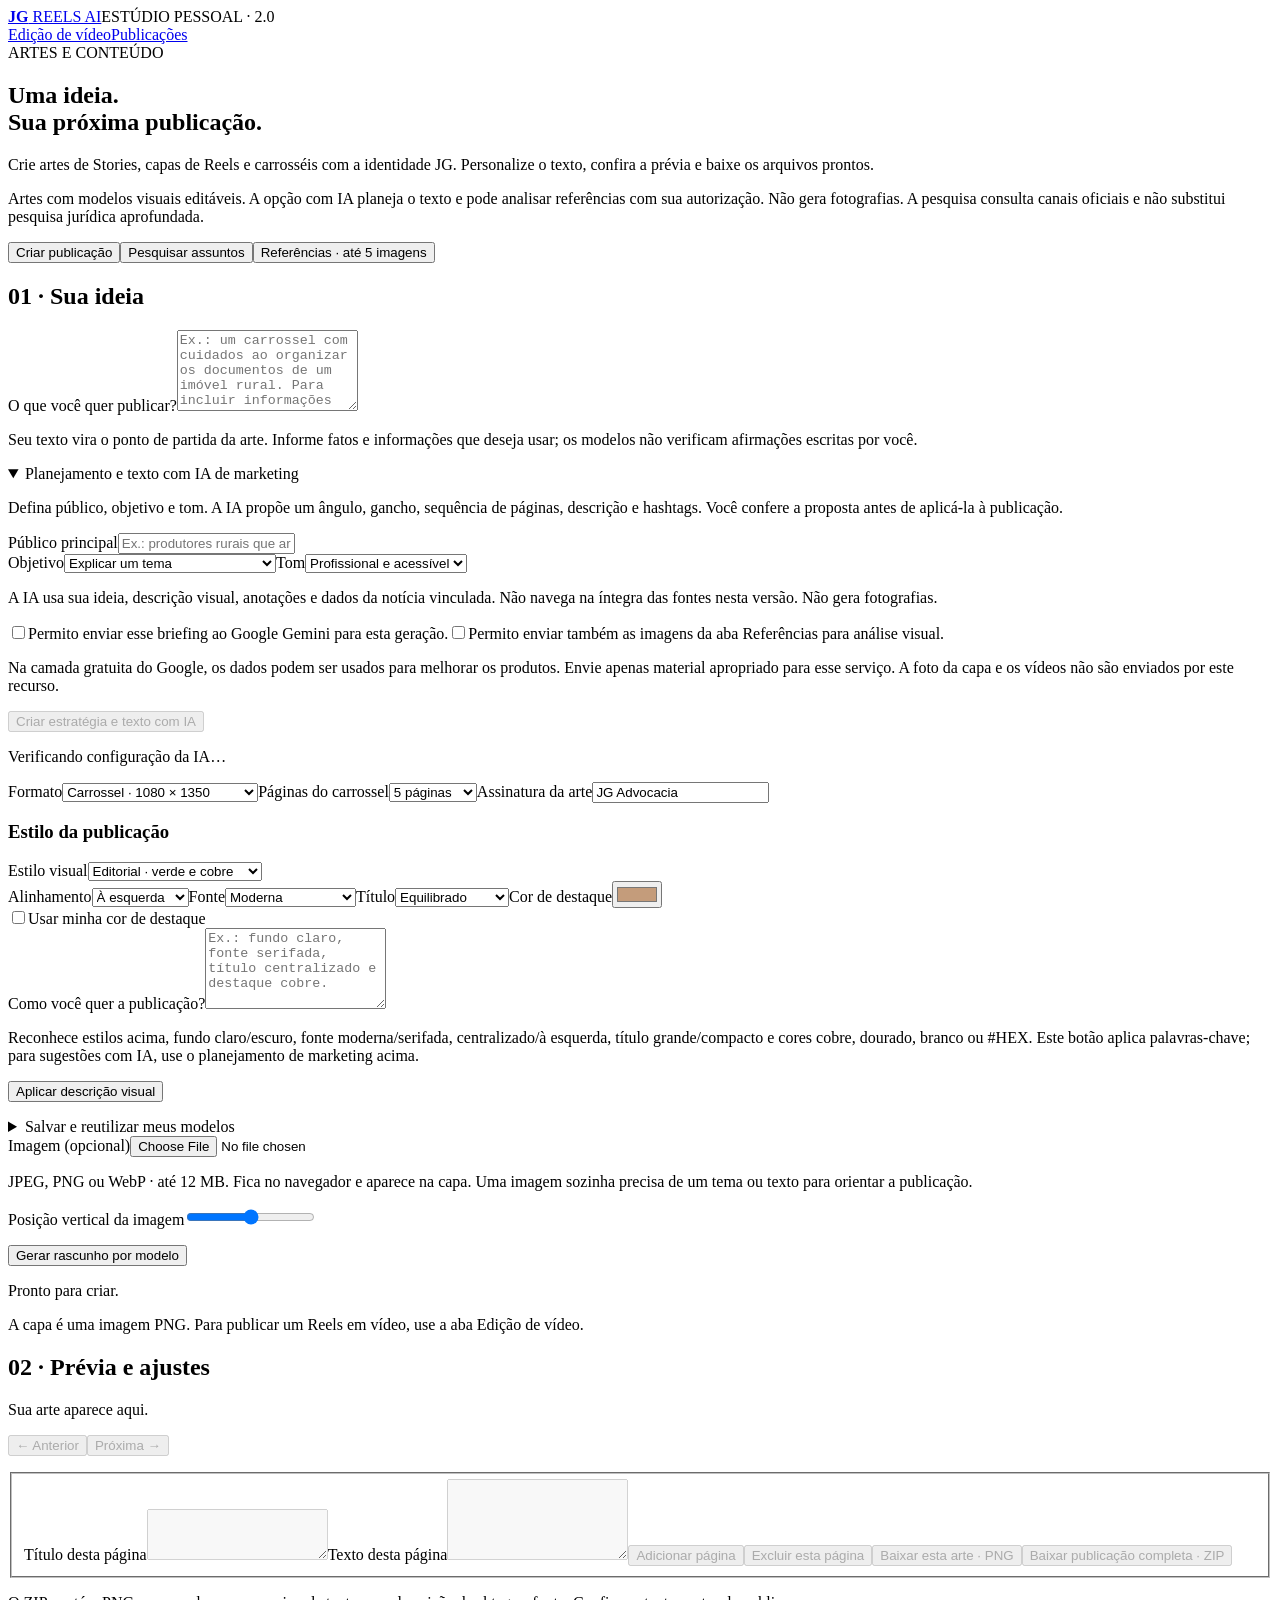
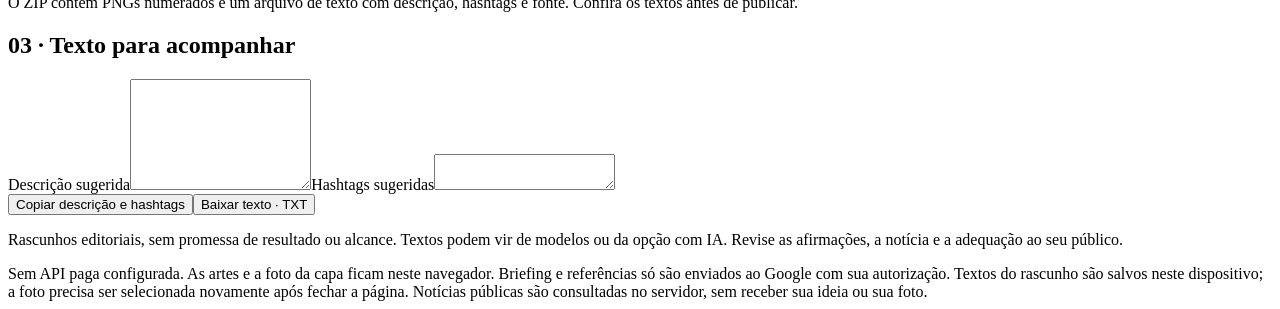
==== commit 5faaa88d: "Validate free-tier marketing AI and prepare version 2.0" ====
--- a/static/publications.html
+++ b/static/publications.html
@@ -1,9 +1,9 @@
 <!doctype html><html lang="pt-BR"><meta charset="utf-8"><meta name="viewport" content="width=device-width,initial-scale=1"><meta name="theme-color" content="#091715"><title>JG · Publicações</title><link rel="stylesheet" href="/publications.css">
-<header><a class="brand" href="/"><b>JG</b> REELS AI</a><span class="tag">ESTÚDIO PESSOAL · 1.9</span></header>
+<header><a class="brand" href="/"><b>JG</b> REELS AI</a><span class="tag">ESTÚDIO PESSOAL · 2.0</span></header>
 <nav aria-label="Estúdios"><a href="/">Edição de vídeo</a><a href="/publications.html" aria-current="page">Publicações</a></nav>
-<main><section class="intro"><span class="tag">ARTES E CONTEÚDO</span><h1>Uma ideia.<br>Sua próxima publicação.</h1><p>Crie artes de Stories, capas de Reels e carrosséis com a identidade JG. Personalize o texto, confira a prévia e baixe os arquivos prontos.</p><p class="small">Criação gratuita por modelos visuais e roteiros editáveis. Não gera fotografias por IA nem interpreta imagens enviadas. A pesquisa consulta canais oficiais; não substitui pesquisa jurídica aprofundada.</p></section>
+<main><section class="intro"><span class="tag">ARTES E CONTEÚDO</span><h1>Uma ideia.<br>Sua próxima publicação.</h1><p>Crie artes de Stories, capas de Reels e carrosséis com a identidade JG. Personalize o texto, confira a prévia e baixe os arquivos prontos.</p><p class="small">Artes com modelos visuais editáveis. A opção com IA planeja o texto e pode analisar referências com sua autorização. Não gera fotografias. A pesquisa consulta canais oficiais e não substitui pesquisa jurídica aprofundada.</p></section>
 <div class="tabs" role="tablist" aria-label="Modo de criação"><button id="createTab" role="tab" aria-selected="true" aria-controls="createPanel">Criar publicação</button><button id="researchTab" class="secondary" role="tab" aria-selected="false" aria-controls="researchPanel">Pesquisar assuntos</button><button id="referencesTab" class="secondary" role="tab" aria-selected="false" aria-controls="referencesPanel">Referências · até 5 imagens</button></div>
-<section id="referencesPanel" class="card" role="tabpanel" aria-labelledby="referencesTab" hidden><h2>Suas referências visuais</h2><p>Envie uma postagem que gostou ou até cinco páginas de um carrossel. Consulte as imagens e descreva quais cores, composição ou detalhes deseja aproveitar na sua publicação.</p><label class="referenceUpload">Selecionar referências<input id="referenceFiles" type="file" multiple accept="image/jpeg,image/png,image/webp"></label><p class="small">Até 5 imagens no total · JPEG, PNG ou WebP · até 12 MB por arquivo. Você pode selecionar várias de uma vez ou acrescentar depois. As referências ficam neste navegador até recarregar ou fechar a página.</p><p id="referenceStatus" role="status" aria-live="polite">Nenhuma referência enviada.</p><div id="referenceGallery" class="referenceGallery"></div><figure id="referenceFigure" class="referenceFigure" hidden><img id="referenceLarge" alt=""><figcaption id="referenceCaption"></figcaption></figure><label>O que você quer aproveitar das referências?<textarea id="referenceNotes" maxlength="1500" rows="4" placeholder="Ex.: gosto do fundo claro da página 1, do título grande da página 2 e do espaço em branco da página 3."></textarea></label><p class="small">As imagens ficam disponíveis para consulta visual durante a criação. A interpretação automática de imagens por IA ainda está pendente. Escreva os detalhes que quer aproveitar; para aplicar cores e fonte, use os controles e a descrição visual.</p><div class="fields"><button id="useReferences" type="button" disabled>Criar com estas referências</button><button id="clearReferences" class="secondary" type="button" disabled>Remover todas</button></div></section><section id="researchPanel" class="card" role="tabpanel" aria-labelledby="researchTab" hidden><h2>O que está acontecendo no campo?</h2><p>Consulta Incra, Câmara dos Deputados (Agropecuária e Meio Ambiente) e STJ. Filtra assuntos agrários e mostra as datas originais. A janela padrão é de 30 dias; matérias antigas não são apresentadas como novidade de hoje.</p><div class="fields"><label>Filtrar assunto (opcional)<input id="newsQuery" maxlength="100" placeholder="Ex.: crédito rural"></label><label>Período<select id="newsDays"><option value="1">Últimas 24 horas</option><option value="7">Últimos 7 dias</option><option value="30" selected>Últimos 30 dias</option><option value="90">Últimos 90 dias</option></select></label></div><button id="searchNews">Pesquisar fontes oficiais</button><p id="newsStatus" role="status" aria-live="polite"></p><div id="sourceStatus" class="small"></div><div id="newsResults" class="newsGrid"></div></section>
-<section id="createPanel" role="tabpanel" aria-labelledby="createTab"><div class="grid"><section class="card"><h2>01 · Sua ideia</h2><label>O que você quer publicar?<textarea id="idea" rows="5" maxlength="2400" placeholder="Ex.: um carrossel com cuidados ao organizar os documentos de um imóvel rural. Para incluir informações específicas, escreva-as aqui."></textarea></label><p class="small">Seu texto vira o ponto de partida da arte. Informe fatos e informações que deseja usar; os modelos não verificam afirmações escritas por você.</p><details class="marketingStudio"><summary>Planejamento e texto com IA de marketing</summary><p>Defina público, objetivo e tom. A IA propõe um ângulo, gancho, sequência de páginas, descrição e hashtags. Você confere a proposta antes de aplicá-la à publicação.</p><label>Público principal<input id="marketingAudience" maxlength="240" placeholder="Ex.: produtores rurais que arrendam terras"></label><div class="fields"><label>Objetivo<select id="marketingObjective"><option value="educate">Explicar um tema</option><option value="save">Ser útil para salvar</option><option value="share">Gerar compartilhamentos</option><option value="position">Construir autoridade informativa</option></select></label><label>Tom<select id="marketingTone"><option value="professional">Profissional e acessível</option><option value="didactic">Didático e próximo</option><option value="direct">Direto e objetivo</option></select></label></div><p class="small">A IA usa sua ideia, descrição visual, anotações e dados da notícia vinculada. Não navega na íntegra das fontes nesta versão. Não gera fotografias.</p><label class="inlineCheck"><input id="marketingConsent" type="checkbox">Permito enviar esse briefing ao Google Gemini para esta geração.</label><label class="inlineCheck"><input id="marketingImages" type="checkbox">Permito enviar também as imagens da aba Referências para análise visual.</label><p class="small">Na camada gratuita do Google, os dados podem ser usados para melhorar os produtos. Envie apenas material apropriado para esse serviço. A foto da capa e os vídeos não são enviados por este recurso.</p><button id="generateMarketing" type="button" disabled>Criar estratégia e texto com IA</button><p id="marketingStatus" role="status" aria-live="polite">Verificando configuração da IA…</p><div id="marketingResult" hidden><h3>Proposta editorial</h3><div id="marketingStrategy"></div><ol id="marketingSlides"></ol><label class="inlineCheck"><input id="marketingVisual" type="checkbox">Aplicar também a sugestão visual da IA</label><button id="applyMarketing" type="button">Aplicar proposta à publicação</button></div></details><div class="fields"><label>Formato<select id="postFormat"><option value="carousel">Carrossel · 1080 × 1350</option><option value="story">Stories · 1080 × 1920</option><option value="reels">Capa de Reels · 1080 × 1920</option><option value="square">Post quadrado · 1080 × 1080</option></select></label><label>Páginas do carrossel<select id="slideCount"><option value="3">3 páginas</option><option value="5" selected>5 páginas</option><option value="7">7 páginas</option><option value="10">10 páginas</option></select></label><label>Assinatura da arte<input id="signature" maxlength="55" value="JG Advocacia"></label></div><section id="referenceDock" class="referenceDock" hidden><h3>Referências para consultar</h3><div id="referenceDockGallery" class="referenceThumbs"></div><figure class="referenceFigure"><img id="referenceDockLarge" alt=""><figcaption id="referenceDockCaption"></figcaption></figure><p id="referenceDockNotes" class="small"></p><button id="manageReferences" type="button" class="secondary">Organizar referências e anotações</button></section><section class="styleStudio"><h3>Estilo da publicação</h3><div class="styleColumns"><div><label>Estilo visual<select id="postStyle"><option value="editorial">Editorial · verde e cobre</option><option value="light">Claro · off-white</option><option value="photo">Fotografia · sua imagem</option><option value="midnight">Noturno · preto e cobre</option><option value="sage">Campo · verde sálvia</option><option value="copper">Cobre · tons quentes</option><option value="paper">Minimalista · papel claro</option><option value="gradient">Degradê · verde profundo</option></select></label><div class="fields"><label>Alinhamento<select id="visualAlign"><option value="left">À esquerda</option><option value="center">Centralizado</option></select></label><label>Fonte<select id="visualFont"><option value="sans">Moderna</option><option value="serif">Serifada · clássica</option></select></label><label>Título<select id="visualSize"><option value="normal">Equilibrado</option><option value="large">Maior destaque</option><option value="compact">Compacto</option></select></label><label>Cor de destaque<input id="visualAccent" type="color" value="#c49c7b"></label></div><label class="inlineCheck"><input id="customAccent" type="checkbox">Usar minha cor de destaque</label></div><aside class="styleBubble"><label for="visualBrief">Como você quer a publicação?</label><textarea id="visualBrief" maxlength="700" rows="5" placeholder="Ex.: fundo claro, fonte serifada, título centralizado e destaque cobre."></textarea><p class="small">Reconhece estilos acima, fundo claro/escuro, fonte moderna/serifada, centralizado/à esquerda, título grande/compacto e cores cobre, dourado, branco ou #HEX. Não interpreta pedidos livres por IA.</p><button id="applyBrief" class="secondary" type="button">Aplicar descrição visual</button><p id="briefStatus" role="status" aria-live="polite" class="small"></p></aside></div><details class="favoriteModels"><summary>Salvar e reutilizar meus modelos</summary><label>Nome do modelo<input id="modelName" maxlength="60" placeholder="Ex.: Meu carrossel de notícias"></label><button id="saveModel" class="secondary" type="button">Salvar como novo modelo</button><label>Meus modelos salvos<select id="savedModels"><option value="">Escolha um modelo</option></select></label><div class="fields"><button id="loadModel" class="secondary" type="button">Usar modelo</button><button id="deleteModel" class="secondary" type="button">Excluir modelo</button></div><p id="modelStatus" role="status" aria-live="polite" class="small"></p><p class="small">Salva estilo, ajustes visuais, descrição, formato e assinatura neste navegador. Não salva a foto nem os textos das páginas. Não sincroniza entre celular e computador.</p></details></section><label>Imagem (opcional)<input id="postImage" type="file" accept="image/jpeg,image/png,image/webp"></label><p class="small">JPEG, PNG ou WebP · até 12 MB. Fica no navegador e aparece na capa. Uma imagem sozinha precisa de um tema ou texto para orientar a publicação.</p><button id="removeImage" class="secondary" hidden>Remover imagem</button><label>Posição vertical da imagem<input id="imageFocus" type="range" min="0" max="100" value="50"></label><p id="selectedSource" class="small"></p><button id="clearSource" class="secondary" hidden>Desvincular notícia</button><button id="generatePost">Gerar publicação</button><p id="postStatus" role="status" aria-live="polite">Pronto para criar.</p><p class="small">A capa é uma imagem PNG. Para publicar um Reels em vídeo, use a aba Edição de vídeo.</p></section>
+<section id="referencesPanel" class="card" role="tabpanel" aria-labelledby="referencesTab" hidden><h2>Suas referências visuais</h2><p>Envie uma postagem que gostou ou até cinco páginas de um carrossel. Consulte as imagens e descreva quais cores, composição ou detalhes deseja aproveitar na sua publicação.</p><label class="referenceUpload">Selecionar referências<input id="referenceFiles" type="file" multiple accept="image/jpeg,image/png,image/webp"></label><p class="small">Até 5 imagens no total · JPEG, PNG ou WebP · até 12 MB por arquivo. Você pode selecionar várias de uma vez ou acrescentar depois. As referências ficam neste navegador até recarregar ou fechar a página.</p><p id="referenceStatus" role="status" aria-live="polite">Nenhuma referência enviada.</p><div id="referenceGallery" class="referenceGallery"></div><figure id="referenceFigure" class="referenceFigure" hidden><img id="referenceLarge" alt=""><figcaption id="referenceCaption"></figcaption></figure><label>O que você quer aproveitar das referências?<textarea id="referenceNotes" maxlength="1500" rows="4" placeholder="Ex.: gosto do fundo claro da página 1, do título grande da página 2 e do espaço em branco da página 3."></textarea></label><p class="small">As imagens ficam disponíveis para consulta visual durante a criação. Para pedir análise visual à IA, autorize o envio das referências no planejamento de marketing. Escreva também os detalhes que deseja aproveitar. Os controles visuais e seus modelos salvos continuam disponíveis.</p><div class="fields"><button id="useReferences" type="button" disabled>Criar com estas referências</button><button id="clearReferences" class="secondary" type="button" disabled>Remover todas</button></div></section><section id="researchPanel" class="card" role="tabpanel" aria-labelledby="researchTab" hidden><h2>O que está acontecendo no campo?</h2><p>Consulta Incra, Câmara dos Deputados (Agropecuária e Meio Ambiente) e STJ. Filtra assuntos agrários e mostra as datas originais. A janela padrão é de 30 dias; matérias antigas não são apresentadas como novidade de hoje.</p><div class="fields"><label>Filtrar assunto (opcional)<input id="newsQuery" maxlength="100" placeholder="Ex.: crédito rural"></label><label>Período<select id="newsDays"><option value="1">Últimas 24 horas</option><option value="7">Últimos 7 dias</option><option value="30" selected>Últimos 30 dias</option><option value="90">Últimos 90 dias</option></select></label></div><button id="searchNews">Pesquisar fontes oficiais</button><p id="newsStatus" role="status" aria-live="polite"></p><div id="sourceStatus" class="small"></div><div id="newsResults" class="newsGrid"></div></section>
+<section id="createPanel" role="tabpanel" aria-labelledby="createTab"><div class="grid"><section class="card"><h2>01 · Sua ideia</h2><label>O que você quer publicar?<textarea id="idea" rows="5" maxlength="2400" placeholder="Ex.: um carrossel com cuidados ao organizar os documentos de um imóvel rural. Para incluir informações específicas, escreva-as aqui."></textarea></label><p class="small">Seu texto vira o ponto de partida da arte. Informe fatos e informações que deseja usar; os modelos não verificam afirmações escritas por você.</p><details class="marketingStudio" open><summary>Planejamento e texto com IA de marketing</summary><p>Defina público, objetivo e tom. A IA propõe um ângulo, gancho, sequência de páginas, descrição e hashtags. Você confere a proposta antes de aplicá-la à publicação.</p><label>Público principal<input id="marketingAudience" maxlength="240" placeholder="Ex.: produtores rurais que arrendam terras"></label><div class="fields"><label>Objetivo<select id="marketingObjective"><option value="educate">Explicar um tema</option><option value="save">Ser útil para salvar</option><option value="share">Gerar compartilhamentos</option><option value="position">Construir autoridade informativa</option></select></label><label>Tom<select id="marketingTone"><option value="professional">Profissional e acessível</option><option value="didactic">Didático e próximo</option><option value="direct">Direto e objetivo</option></select></label></div><p class="small">A IA usa sua ideia, descrição visual, anotações e dados da notícia vinculada. Não navega na íntegra das fontes nesta versão. Não gera fotografias.</p><label class="inlineCheck"><input id="marketingConsent" type="checkbox">Permito enviar esse briefing ao Google Gemini para esta geração.</label><label class="inlineCheck"><input id="marketingImages" type="checkbox">Permito enviar também as imagens da aba Referências para análise visual.</label><p class="small">Na camada gratuita do Google, os dados podem ser usados para melhorar os produtos. Envie apenas material apropriado para esse serviço. A foto da capa e os vídeos não são enviados por este recurso.</p><button id="generateMarketing" type="button" disabled>Criar estratégia e texto com IA</button><p id="marketingStatus" role="status" aria-live="polite">Verificando configuração da IA…</p><div id="marketingResult" hidden><h3>Proposta editorial</h3><div id="marketingStrategy"></div><ol id="marketingSlides"></ol><label class="inlineCheck"><input id="marketingVisual" type="checkbox">Aplicar também a sugestão visual da IA</label><button id="applyMarketing" type="button">Aplicar proposta à publicação</button></div></details><div class="fields"><label>Formato<select id="postFormat"><option value="carousel">Carrossel · 1080 × 1350</option><option value="story">Stories · 1080 × 1920</option><option value="reels">Capa de Reels · 1080 × 1920</option><option value="square">Post quadrado · 1080 × 1080</option></select></label><label>Páginas do carrossel<select id="slideCount"><option value="3">3 páginas</option><option value="5" selected>5 páginas</option><option value="7">7 páginas</option><option value="10">10 páginas</option></select></label><label>Assinatura da arte<input id="signature" maxlength="55" value="JG Advocacia"></label></div><section id="referenceDock" class="referenceDock" hidden><h3>Referências para consultar</h3><div id="referenceDockGallery" class="referenceThumbs"></div><figure class="referenceFigure"><img id="referenceDockLarge" alt=""><figcaption id="referenceDockCaption"></figcaption></figure><p id="referenceDockNotes" class="small"></p><button id="manageReferences" type="button" class="secondary">Organizar referências e anotações</button></section><section class="styleStudio"><h3>Estilo da publicação</h3><div class="styleColumns"><div><label>Estilo visual<select id="postStyle"><option value="editorial">Editorial · verde e cobre</option><option value="light">Claro · off-white</option><option value="photo">Fotografia · sua imagem</option><option value="midnight">Noturno · preto e cobre</option><option value="sage">Campo · verde sálvia</option><option value="copper">Cobre · tons quentes</option><option value="paper">Minimalista · papel claro</option><option value="gradient">Degradê · verde profundo</option></select></label><div class="fields"><label>Alinhamento<select id="visualAlign"><option value="left">À esquerda</option><option value="center">Centralizado</option></select></label><label>Fonte<select id="visualFont"><option value="sans">Moderna</option><option value="serif">Serifada · clássica</option></select></label><label>Título<select id="visualSize"><option value="normal">Equilibrado</option><option value="large">Maior destaque</option><option value="compact">Compacto</option></select></label><label>Cor de destaque<input id="visualAccent" type="color" value="#c49c7b"></label></div><label class="inlineCheck"><input id="customAccent" type="checkbox">Usar minha cor de destaque</label></div><aside class="styleBubble"><label for="visualBrief">Como você quer a publicação?</label><textarea id="visualBrief" maxlength="700" rows="5" placeholder="Ex.: fundo claro, fonte serifada, título centralizado e destaque cobre."></textarea><p class="small">Reconhece estilos acima, fundo claro/escuro, fonte moderna/serifada, centralizado/à esquerda, título grande/compacto e cores cobre, dourado, branco ou #HEX. Este botão aplica palavras-chave; para sugestões com IA, use o planejamento de marketing acima.</p><button id="applyBrief" class="secondary" type="button">Aplicar descrição visual</button><p id="briefStatus" role="status" aria-live="polite" class="small"></p></aside></div><details class="favoriteModels"><summary>Salvar e reutilizar meus modelos</summary><label>Nome do modelo<input id="modelName" maxlength="60" placeholder="Ex.: Meu carrossel de notícias"></label><button id="saveModel" class="secondary" type="button">Salvar como novo modelo</button><label>Meus modelos salvos<select id="savedModels"><option value="">Escolha um modelo</option></select></label><div class="fields"><button id="loadModel" class="secondary" type="button">Usar modelo</button><button id="deleteModel" class="secondary" type="button">Excluir modelo</button></div><p id="modelStatus" role="status" aria-live="polite" class="small"></p><p class="small">Salva estilo, ajustes visuais, descrição, formato e assinatura neste navegador. Não salva a foto nem os textos das páginas. Não sincroniza entre celular e computador.</p></details></section><label>Imagem (opcional)<input id="postImage" type="file" accept="image/jpeg,image/png,image/webp"></label><p class="small">JPEG, PNG ou WebP · até 12 MB. Fica no navegador e aparece na capa. Uma imagem sozinha precisa de um tema ou texto para orientar a publicação.</p><button id="removeImage" class="secondary" hidden>Remover imagem</button><label>Posição vertical da imagem<input id="imageFocus" type="range" min="0" max="100" value="50"></label><p id="selectedSource" class="small"></p><button id="clearSource" class="secondary" hidden>Desvincular notícia</button><button id="generatePost" class="secondary">Gerar rascunho por modelo</button><p id="postStatus" role="status" aria-live="polite">Pronto para criar.</p><p class="small">A capa é uma imagem PNG. Para publicar um Reels em vídeo, use a aba Edição de vídeo.</p></section>
 <section class="card"><h2>02 · Prévia e ajustes</h2><div class="preview"><canvas id="artPreview" width="1080" height="1350" aria-label="Prévia da arte" hidden></canvas><p id="previewEmpty">Sua arte aparece aqui.</p></div><div class="fields"><button id="prevSlide" class="secondary" disabled>← Anterior</button><button id="nextSlide" class="secondary" disabled>Próxima →</button></div><p id="slidePosition" class="small"></p><fieldset id="slideEditor" disabled><label>Título desta página<textarea id="slideTitle" maxlength="180" rows="3"></textarea></label><label>Texto desta página<textarea id="slideBody" maxlength="900" rows="5"></textarea></label><button id="addSlide" class="secondary">Adicionar página</button><button id="deleteSlide" class="secondary">Excluir esta página</button><button id="downloadSlide">Baixar esta arte · PNG</button><button id="downloadPack" class="secondary">Baixar publicação completa · ZIP</button></fieldset><p class="small">O ZIP contém PNGs numerados e um arquivo de texto com descrição, hashtags e fonte. Confira os textos antes de publicar.</p></section></div>
-<section class="card copyCard"><h2>03 · Texto para acompanhar</h2><label>Descrição sugerida<textarea id="postCaption" rows="7" maxlength="5000"></textarea></label><label>Hashtags sugeridas<textarea id="postTags" rows="2" maxlength="1000"></textarea></label><div class="fields"><button id="copyCaption" class="secondary">Copiar descrição e hashtags</button><button id="downloadText" class="secondary">Baixar texto · TXT</button></div><p class="small">Rascunhos editoriais, sem promessa de resultado ou alcance. Os textos são modelos, não uma análise jurídica gerada por IA. Adapte à notícia e ao seu público.</p></section></section></main><footer>Sem API paga. Artes e imagem enviada ficam neste navegador. Textos do rascunho são salvos neste dispositivo; a foto precisa ser selecionada novamente após fechar a página. Notícias públicas são consultadas no servidor, sem receber sua ideia ou sua foto.</footer><script src="/publications.js"></script><script src="/references.js"></script><script src="/marketing-ui.js"></script></html>
+<section class="card copyCard"><h2>03 · Texto para acompanhar</h2><label>Descrição sugerida<textarea id="postCaption" rows="7" maxlength="5000"></textarea></label><label>Hashtags sugeridas<textarea id="postTags" rows="2" maxlength="1000"></textarea></label><div class="fields"><button id="copyCaption" class="secondary">Copiar descrição e hashtags</button><button id="downloadText" class="secondary">Baixar texto · TXT</button></div><p class="small">Rascunhos editoriais, sem promessa de resultado ou alcance. Textos podem vir de modelos ou da opção com IA. Revise as afirmações, a notícia e a adequação ao seu público.</p></section></section></main><footer>Sem API paga configurada. As artes e a foto da capa ficam neste navegador. Briefing e referências só são enviados ao Google com sua autorização. Textos do rascunho são salvos neste dispositivo; a foto precisa ser selecionada novamente após fechar a página. Notícias públicas são consultadas no servidor, sem receber sua ideia ou sua foto.</footer><script src="/publications.js"></script><script src="/references.js"></script><script src="/marketing-ui.js"></script></html>
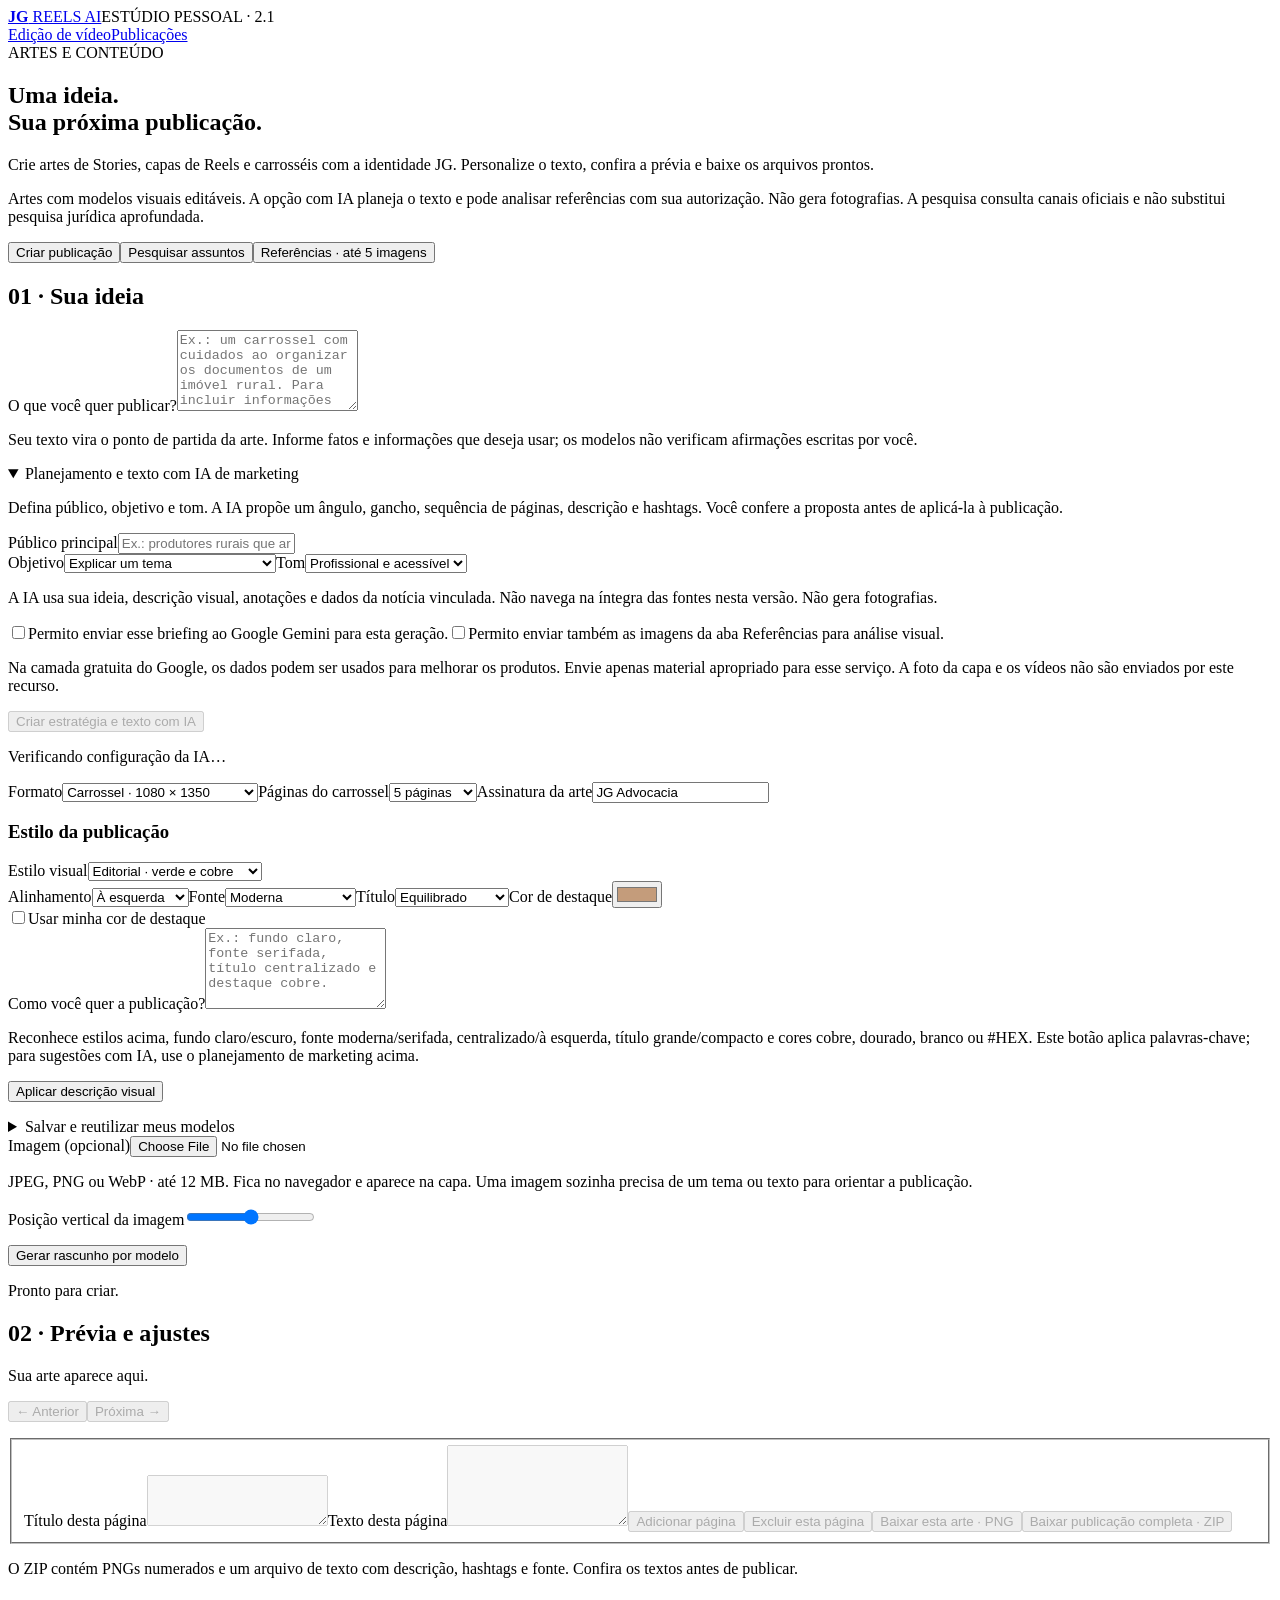
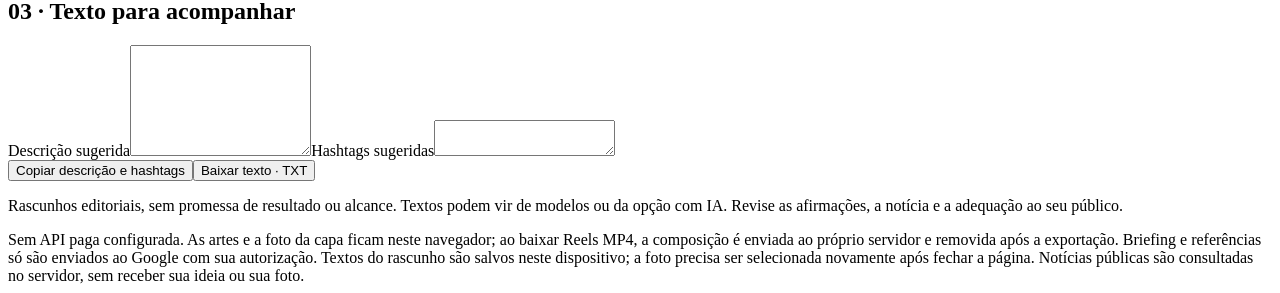
==== commit 164174fc: "Fix single-publication formats and add Reels MP4 export" ====
--- a/static/publications.html
+++ b/static/publications.html
@@ -1,9 +1,9 @@
 <!doctype html><html lang="pt-BR"><meta charset="utf-8"><meta name="viewport" content="width=device-width,initial-scale=1"><meta name="theme-color" content="#091715"><title>JG · Publicações</title><link rel="stylesheet" href="/publications.css">
-<header><a class="brand" href="/"><b>JG</b> REELS AI</a><span class="tag">ESTÚDIO PESSOAL · 2.0</span></header>
+<header><a class="brand" href="/"><b>JG</b> REELS AI</a><span class="tag">ESTÚDIO PESSOAL · 2.1</span></header>
 <nav aria-label="Estúdios"><a href="/">Edição de vídeo</a><a href="/publications.html" aria-current="page">Publicações</a></nav>
 <main><section class="intro"><span class="tag">ARTES E CONTEÚDO</span><h1>Uma ideia.<br>Sua próxima publicação.</h1><p>Crie artes de Stories, capas de Reels e carrosséis com a identidade JG. Personalize o texto, confira a prévia e baixe os arquivos prontos.</p><p class="small">Artes com modelos visuais editáveis. A opção com IA planeja o texto e pode analisar referências com sua autorização. Não gera fotografias. A pesquisa consulta canais oficiais e não substitui pesquisa jurídica aprofundada.</p></section>
 <div class="tabs" role="tablist" aria-label="Modo de criação"><button id="createTab" role="tab" aria-selected="true" aria-controls="createPanel">Criar publicação</button><button id="researchTab" class="secondary" role="tab" aria-selected="false" aria-controls="researchPanel">Pesquisar assuntos</button><button id="referencesTab" class="secondary" role="tab" aria-selected="false" aria-controls="referencesPanel">Referências · até 5 imagens</button></div>
-<section id="referencesPanel" class="card" role="tabpanel" aria-labelledby="referencesTab" hidden><h2>Suas referências visuais</h2><p>Envie uma postagem que gostou ou até cinco páginas de um carrossel. Consulte as imagens e descreva quais cores, composição ou detalhes deseja aproveitar na sua publicação.</p><label class="referenceUpload">Selecionar referências<input id="referenceFiles" type="file" multiple accept="image/jpeg,image/png,image/webp"></label><p class="small">Até 5 imagens no total · JPEG, PNG ou WebP · até 12 MB por arquivo. Você pode selecionar várias de uma vez ou acrescentar depois. As referências ficam neste navegador até recarregar ou fechar a página.</p><p id="referenceStatus" role="status" aria-live="polite">Nenhuma referência enviada.</p><div id="referenceGallery" class="referenceGallery"></div><figure id="referenceFigure" class="referenceFigure" hidden><img id="referenceLarge" alt=""><figcaption id="referenceCaption"></figcaption></figure><label>O que você quer aproveitar das referências?<textarea id="referenceNotes" maxlength="1500" rows="4" placeholder="Ex.: gosto do fundo claro da página 1, do título grande da página 2 e do espaço em branco da página 3."></textarea></label><p class="small">As imagens ficam disponíveis para consulta visual durante a criação. Para pedir análise visual à IA, autorize o envio das referências no planejamento de marketing. Escreva também os detalhes que deseja aproveitar. Os controles visuais e seus modelos salvos continuam disponíveis.</p><div class="fields"><button id="useReferences" type="button" disabled>Criar com estas referências</button><button id="clearReferences" class="secondary" type="button" disabled>Remover todas</button></div></section><section id="researchPanel" class="card" role="tabpanel" aria-labelledby="researchTab" hidden><h2>O que está acontecendo no campo?</h2><p>Consulta Incra, Câmara dos Deputados (Agropecuária e Meio Ambiente) e STJ. Filtra assuntos agrários e mostra as datas originais. A janela padrão é de 30 dias; matérias antigas não são apresentadas como novidade de hoje.</p><div class="fields"><label>Filtrar assunto (opcional)<input id="newsQuery" maxlength="100" placeholder="Ex.: crédito rural"></label><label>Período<select id="newsDays"><option value="1">Últimas 24 horas</option><option value="7">Últimos 7 dias</option><option value="30" selected>Últimos 30 dias</option><option value="90">Últimos 90 dias</option></select></label></div><button id="searchNews">Pesquisar fontes oficiais</button><p id="newsStatus" role="status" aria-live="polite"></p><div id="sourceStatus" class="small"></div><div id="newsResults" class="newsGrid"></div></section>
-<section id="createPanel" role="tabpanel" aria-labelledby="createTab"><div class="grid"><section class="card"><h2>01 · Sua ideia</h2><label>O que você quer publicar?<textarea id="idea" rows="5" maxlength="2400" placeholder="Ex.: um carrossel com cuidados ao organizar os documentos de um imóvel rural. Para incluir informações específicas, escreva-as aqui."></textarea></label><p class="small">Seu texto vira o ponto de partida da arte. Informe fatos e informações que deseja usar; os modelos não verificam afirmações escritas por você.</p><details class="marketingStudio" open><summary>Planejamento e texto com IA de marketing</summary><p>Defina público, objetivo e tom. A IA propõe um ângulo, gancho, sequência de páginas, descrição e hashtags. Você confere a proposta antes de aplicá-la à publicação.</p><label>Público principal<input id="marketingAudience" maxlength="240" placeholder="Ex.: produtores rurais que arrendam terras"></label><div class="fields"><label>Objetivo<select id="marketingObjective"><option value="educate">Explicar um tema</option><option value="save">Ser útil para salvar</option><option value="share">Gerar compartilhamentos</option><option value="position">Construir autoridade informativa</option></select></label><label>Tom<select id="marketingTone"><option value="professional">Profissional e acessível</option><option value="didactic">Didático e próximo</option><option value="direct">Direto e objetivo</option></select></label></div><p class="small">A IA usa sua ideia, descrição visual, anotações e dados da notícia vinculada. Não navega na íntegra das fontes nesta versão. Não gera fotografias.</p><label class="inlineCheck"><input id="marketingConsent" type="checkbox">Permito enviar esse briefing ao Google Gemini para esta geração.</label><label class="inlineCheck"><input id="marketingImages" type="checkbox">Permito enviar também as imagens da aba Referências para análise visual.</label><p class="small">Na camada gratuita do Google, os dados podem ser usados para melhorar os produtos. Envie apenas material apropriado para esse serviço. A foto da capa e os vídeos não são enviados por este recurso.</p><button id="generateMarketing" type="button" disabled>Criar estratégia e texto com IA</button><p id="marketingStatus" role="status" aria-live="polite">Verificando configuração da IA…</p><div id="marketingResult" hidden><h3>Proposta editorial</h3><div id="marketingStrategy"></div><ol id="marketingSlides"></ol><label class="inlineCheck"><input id="marketingVisual" type="checkbox">Aplicar também a sugestão visual da IA</label><button id="applyMarketing" type="button">Aplicar proposta à publicação</button></div></details><div class="fields"><label>Formato<select id="postFormat"><option value="carousel">Carrossel · 1080 × 1350</option><option value="story">Stories · 1080 × 1920</option><option value="reels">Capa de Reels · 1080 × 1920</option><option value="square">Post quadrado · 1080 × 1080</option></select></label><label>Páginas do carrossel<select id="slideCount"><option value="3">3 páginas</option><option value="5" selected>5 páginas</option><option value="7">7 páginas</option><option value="10">10 páginas</option></select></label><label>Assinatura da arte<input id="signature" maxlength="55" value="JG Advocacia"></label></div><section id="referenceDock" class="referenceDock" hidden><h3>Referências para consultar</h3><div id="referenceDockGallery" class="referenceThumbs"></div><figure class="referenceFigure"><img id="referenceDockLarge" alt=""><figcaption id="referenceDockCaption"></figcaption></figure><p id="referenceDockNotes" class="small"></p><button id="manageReferences" type="button" class="secondary">Organizar referências e anotações</button></section><section class="styleStudio"><h3>Estilo da publicação</h3><div class="styleColumns"><div><label>Estilo visual<select id="postStyle"><option value="editorial">Editorial · verde e cobre</option><option value="light">Claro · off-white</option><option value="photo">Fotografia · sua imagem</option><option value="midnight">Noturno · preto e cobre</option><option value="sage">Campo · verde sálvia</option><option value="copper">Cobre · tons quentes</option><option value="paper">Minimalista · papel claro</option><option value="gradient">Degradê · verde profundo</option></select></label><div class="fields"><label>Alinhamento<select id="visualAlign"><option value="left">À esquerda</option><option value="center">Centralizado</option></select></label><label>Fonte<select id="visualFont"><option value="sans">Moderna</option><option value="serif">Serifada · clássica</option></select></label><label>Título<select id="visualSize"><option value="normal">Equilibrado</option><option value="large">Maior destaque</option><option value="compact">Compacto</option></select></label><label>Cor de destaque<input id="visualAccent" type="color" value="#c49c7b"></label></div><label class="inlineCheck"><input id="customAccent" type="checkbox">Usar minha cor de destaque</label></div><aside class="styleBubble"><label for="visualBrief">Como você quer a publicação?</label><textarea id="visualBrief" maxlength="700" rows="5" placeholder="Ex.: fundo claro, fonte serifada, título centralizado e destaque cobre."></textarea><p class="small">Reconhece estilos acima, fundo claro/escuro, fonte moderna/serifada, centralizado/à esquerda, título grande/compacto e cores cobre, dourado, branco ou #HEX. Este botão aplica palavras-chave; para sugestões com IA, use o planejamento de marketing acima.</p><button id="applyBrief" class="secondary" type="button">Aplicar descrição visual</button><p id="briefStatus" role="status" aria-live="polite" class="small"></p></aside></div><details class="favoriteModels"><summary>Salvar e reutilizar meus modelos</summary><label>Nome do modelo<input id="modelName" maxlength="60" placeholder="Ex.: Meu carrossel de notícias"></label><button id="saveModel" class="secondary" type="button">Salvar como novo modelo</button><label>Meus modelos salvos<select id="savedModels"><option value="">Escolha um modelo</option></select></label><div class="fields"><button id="loadModel" class="secondary" type="button">Usar modelo</button><button id="deleteModel" class="secondary" type="button">Excluir modelo</button></div><p id="modelStatus" role="status" aria-live="polite" class="small"></p><p class="small">Salva estilo, ajustes visuais, descrição, formato e assinatura neste navegador. Não salva a foto nem os textos das páginas. Não sincroniza entre celular e computador.</p></details></section><label>Imagem (opcional)<input id="postImage" type="file" accept="image/jpeg,image/png,image/webp"></label><p class="small">JPEG, PNG ou WebP · até 12 MB. Fica no navegador e aparece na capa. Uma imagem sozinha precisa de um tema ou texto para orientar a publicação.</p><button id="removeImage" class="secondary" hidden>Remover imagem</button><label>Posição vertical da imagem<input id="imageFocus" type="range" min="0" max="100" value="50"></label><p id="selectedSource" class="small"></p><button id="clearSource" class="secondary" hidden>Desvincular notícia</button><button id="generatePost" class="secondary">Gerar rascunho por modelo</button><p id="postStatus" role="status" aria-live="polite">Pronto para criar.</p><p class="small">A capa é uma imagem PNG. Para publicar um Reels em vídeo, use a aba Edição de vídeo.</p></section>
-<section class="card"><h2>02 · Prévia e ajustes</h2><div class="preview"><canvas id="artPreview" width="1080" height="1350" aria-label="Prévia da arte" hidden></canvas><p id="previewEmpty">Sua arte aparece aqui.</p></div><div class="fields"><button id="prevSlide" class="secondary" disabled>← Anterior</button><button id="nextSlide" class="secondary" disabled>Próxima →</button></div><p id="slidePosition" class="small"></p><fieldset id="slideEditor" disabled><label>Título desta página<textarea id="slideTitle" maxlength="180" rows="3"></textarea></label><label>Texto desta página<textarea id="slideBody" maxlength="900" rows="5"></textarea></label><button id="addSlide" class="secondary">Adicionar página</button><button id="deleteSlide" class="secondary">Excluir esta página</button><button id="downloadSlide">Baixar esta arte · PNG</button><button id="downloadPack" class="secondary">Baixar publicação completa · ZIP</button></fieldset><p class="small">O ZIP contém PNGs numerados e um arquivo de texto com descrição, hashtags e fonte. Confira os textos antes de publicar.</p></section></div>
-<section class="card copyCard"><h2>03 · Texto para acompanhar</h2><label>Descrição sugerida<textarea id="postCaption" rows="7" maxlength="5000"></textarea></label><label>Hashtags sugeridas<textarea id="postTags" rows="2" maxlength="1000"></textarea></label><div class="fields"><button id="copyCaption" class="secondary">Copiar descrição e hashtags</button><button id="downloadText" class="secondary">Baixar texto · TXT</button></div><p class="small">Rascunhos editoriais, sem promessa de resultado ou alcance. Textos podem vir de modelos ou da opção com IA. Revise as afirmações, a notícia e a adequação ao seu público.</p></section></section></main><footer>Sem API paga configurada. As artes e a foto da capa ficam neste navegador. Briefing e referências só são enviados ao Google com sua autorização. Textos do rascunho são salvos neste dispositivo; a foto precisa ser selecionada novamente após fechar a página. Notícias públicas são consultadas no servidor, sem receber sua ideia ou sua foto.</footer><script src="/publications.js"></script><script src="/references.js"></script><script src="/marketing-ui.js"></script></html>
+<section id="referencesPanel" class="card" role="tabpanel" aria-labelledby="referencesTab" hidden><h2>Suas referências visuais</h2><p>Envie uma postagem que gostou ou até cinco páginas de um carrossel. Consulte as imagens e descreva quais cores, composição ou detalhes deseja aproveitar na sua publicação.</p><label class="referenceUpload">Selecionar referências<input id="referenceFiles" type="file" multiple accept="image/jpeg,image/png,image/webp"></label><p class="small">Até 5 imagens no total · JPEG, PNG ou WebP · até 12 MB por arquivo. Você pode selecionar várias de uma vez ou acrescentar depois. As referências ficam neste navegador até recarregar ou fechar a página.</p><p id="referenceStatus" role="status" aria-live="polite">Nenhuma referência enviada.</p><div id="referenceGallery" class="referenceGallery"></div><figure id="referenceFigure" class="referenceFigure" hidden><img id="referenceLarge" alt=""><figcaption id="referenceCaption"></figcaption></figure><label>O que você quer aproveitar das referências?<textarea id="referenceNotes" maxlength="1500" rows="4" placeholder="Ex.: gosto do fundo claro da página 1, do título grande da página 2 e do espaço em branco da página 3."></textarea></label><p class="small">As imagens ficam disponíveis para consulta visual durante a criação. Para pedir análise visual à IA, autorize o envio das referências no planejamento de marketing. Escreva também os detalhes que deseja aproveitar. Os controles visuais e seus modelos salvos continuam disponíveis.</p><div class="fields"><button id="useReferences" type="button" disabled>Criar com estas referências</button><button id="clearReferences" class="secondary" type="button" disabled>Remover todas</button></div></section><section id="researchPanel" class="card" role="tabpanel" aria-labelledby="researchTab" hidden><h2>O que está acontecendo no campo?</h2><p>Consulta Incra, Câmara dos Deputados (Agropecuária e Meio Ambiente) e STJ. Filtra assuntos agrários e mostra as datas originais. A janela padrão é de 30 dias; matérias antigas não são apresentadas como novidade de hoje.</p><div class="fields"><label>Filtrar assunto (opcional)<input id="newsQuery" maxlength="100" placeholder="Ex.: crédito rural"></label><label>Período<select id="newsDays"><option value="1">Últimas 24 horas</option><option value="6">6 páginas</option><option value="7">Últimos 7 dias</option><option value="30" selected>Últimos 30 dias</option><option value="90">Últimos 90 dias</option></select></label></div><button id="searchNews">Pesquisar fontes oficiais</button><p id="newsStatus" role="status" aria-live="polite"></p><div id="sourceStatus" class="small"></div><div id="newsResults" class="newsGrid"></div></section>
+<section id="createPanel" role="tabpanel" aria-labelledby="createTab"><div class="grid"><section class="card"><h2>01 · Sua ideia</h2><label>O que você quer publicar?<textarea id="idea" rows="5" maxlength="2400" placeholder="Ex.: um carrossel com cuidados ao organizar os documentos de um imóvel rural. Para incluir informações específicas, escreva-as aqui."></textarea></label><p class="small">Seu texto vira o ponto de partida da arte. Informe fatos e informações que deseja usar; os modelos não verificam afirmações escritas por você.</p><details class="marketingStudio" open><summary>Planejamento e texto com IA de marketing</summary><p>Defina público, objetivo e tom. A IA propõe um ângulo, gancho, sequência de páginas, descrição e hashtags. Você confere a proposta antes de aplicá-la à publicação.</p><label>Público principal<input id="marketingAudience" maxlength="240" placeholder="Ex.: produtores rurais que arrendam terras"></label><div class="fields"><label>Objetivo<select id="marketingObjective"><option value="educate">Explicar um tema</option><option value="save">Ser útil para salvar</option><option value="share">Gerar compartilhamentos</option><option value="position">Construir autoridade informativa</option></select></label><label>Tom<select id="marketingTone"><option value="professional">Profissional e acessível</option><option value="didactic">Didático e próximo</option><option value="direct">Direto e objetivo</option></select></label></div><p class="small">A IA usa sua ideia, descrição visual, anotações e dados da notícia vinculada. Não navega na íntegra das fontes nesta versão. Não gera fotografias.</p><label class="inlineCheck"><input id="marketingConsent" type="checkbox">Permito enviar esse briefing ao Google Gemini para esta geração.</label><label class="inlineCheck"><input id="marketingImages" type="checkbox">Permito enviar também as imagens da aba Referências para análise visual.</label><p class="small">Na camada gratuita do Google, os dados podem ser usados para melhorar os produtos. Envie apenas material apropriado para esse serviço. A foto da capa e os vídeos não são enviados por este recurso.</p><button id="generateMarketing" type="button" disabled>Criar estratégia e texto com IA</button><p id="marketingStatus" role="status" aria-live="polite">Verificando configuração da IA…</p><div id="marketingResult" hidden><h3>Proposta editorial</h3><div id="marketingStrategy"></div><ol id="marketingSlides"></ol><label class="inlineCheck"><input id="marketingVisual" type="checkbox">Aplicar também a sugestão visual da IA</label><button id="applyMarketing" type="button">Aplicar proposta à publicação</button></div></details><div class="fields"><label>Formato<select id="postFormat"><option value="carousel">Carrossel · 1080 × 1350</option><option value="story">Stories · 1080 × 1920</option><option value="reel_video">Reels · vídeo MP4</option><option value="reels">Capa de Reels · 1080 × 1920</option><option value="square">Post quadrado · 1080 × 1080</option></select></label><label id="carouselPages">Páginas do carrossel<select id="slideCount"><option value="2">2 páginas</option><option value="3">3 páginas</option><option value="4">4 páginas</option><option value="5" selected>5 páginas</option><option value="6">6 páginas</option><option value="7">7 páginas</option><option value="8">8 páginas</option><option value="9">9 páginas</option><option value="10">10 páginas</option></select></label><label>Assinatura da arte<input id="signature" maxlength="55" value="JG Advocacia"></label></div><section id="referenceDock" class="referenceDock" hidden><h3>Referências para consultar</h3><div id="referenceDockGallery" class="referenceThumbs"></div><figure class="referenceFigure"><img id="referenceDockLarge" alt=""><figcaption id="referenceDockCaption"></figcaption></figure><p id="referenceDockNotes" class="small"></p><button id="manageReferences" type="button" class="secondary">Organizar referências e anotações</button></section><section class="styleStudio"><h3>Estilo da publicação</h3><div class="styleColumns"><div><label>Estilo visual<select id="postStyle"><option value="editorial">Editorial · verde e cobre</option><option value="light">Claro · off-white</option><option value="photo">Fotografia · sua imagem</option><option value="midnight">Noturno · preto e cobre</option><option value="sage">Campo · verde sálvia</option><option value="copper">Cobre · tons quentes</option><option value="paper">Minimalista · papel claro</option><option value="gradient">Degradê · verde profundo</option></select></label><div class="fields"><label>Alinhamento<select id="visualAlign"><option value="left">À esquerda</option><option value="center">Centralizado</option></select></label><label>Fonte<select id="visualFont"><option value="sans">Moderna</option><option value="serif">Serifada · clássica</option></select></label><label>Título<select id="visualSize"><option value="normal">Equilibrado</option><option value="large">Maior destaque</option><option value="compact">Compacto</option></select></label><label>Cor de destaque<input id="visualAccent" type="color" value="#c49c7b"></label></div><label class="inlineCheck"><input id="customAccent" type="checkbox">Usar minha cor de destaque</label></div><aside class="styleBubble"><label for="visualBrief">Como você quer a publicação?</label><textarea id="visualBrief" maxlength="700" rows="5" placeholder="Ex.: fundo claro, fonte serifada, título centralizado e destaque cobre."></textarea><p class="small">Reconhece estilos acima, fundo claro/escuro, fonte moderna/serifada, centralizado/à esquerda, título grande/compacto e cores cobre, dourado, branco ou #HEX. Este botão aplica palavras-chave; para sugestões com IA, use o planejamento de marketing acima.</p><button id="applyBrief" class="secondary" type="button">Aplicar descrição visual</button><p id="briefStatus" role="status" aria-live="polite" class="small"></p></aside></div><details class="favoriteModels"><summary>Salvar e reutilizar meus modelos</summary><label>Nome do modelo<input id="modelName" maxlength="60" placeholder="Ex.: Meu carrossel de notícias"></label><button id="saveModel" class="secondary" type="button">Salvar como novo modelo</button><label>Meus modelos salvos<select id="savedModels"><option value="">Escolha um modelo</option></select></label><div class="fields"><button id="loadModel" class="secondary" type="button">Usar modelo</button><button id="deleteModel" class="secondary" type="button">Excluir modelo</button></div><p id="modelStatus" role="status" aria-live="polite" class="small"></p><p class="small">Salva estilo, ajustes visuais, descrição, formato e assinatura neste navegador. Não salva a foto nem os textos das páginas. Não sincroniza entre celular e computador.</p></details></section><label>Imagem (opcional)<input id="postImage" type="file" accept="image/jpeg,image/png,image/webp"></label><p class="small">JPEG, PNG ou WebP · até 12 MB. Fica no navegador e aparece na capa. Uma imagem sozinha precisa de um tema ou texto para orientar a publicação.</p><button id="removeImage" class="secondary" hidden>Remover imagem</button><label>Posição vertical da imagem<input id="imageFocus" type="range" min="0" max="100" value="50"></label><p id="selectedSource" class="small"></p><button id="clearSource" class="secondary" hidden>Desvincular notícia</button><button id="generatePost" class="secondary">Gerar rascunho por modelo</button><p id="postStatus" role="status" aria-live="polite">Pronto para criar.</p><p id="formatHelp" class="small"></p></section>
+<section class="card"><h2>02 · Prévia e ajustes</h2><div class="preview"><canvas id="artPreview" width="1080" height="1350" aria-label="Prévia da arte" hidden></canvas><p id="previewEmpty">Sua arte aparece aqui.</p></div><div class="fields"><button id="prevSlide" class="secondary" disabled>← Anterior</button><button id="nextSlide" class="secondary" disabled>Próxima →</button></div><p id="slidePosition" class="small"></p><fieldset id="slideEditor" disabled><label>Título desta página<textarea id="slideTitle" maxlength="180" rows="3"></textarea></label><label>Texto desta página<textarea id="slideBody" maxlength="900" rows="5"></textarea></label><button id="addSlide" class="secondary">Adicionar página</button><button id="deleteSlide" class="secondary">Excluir esta página</button><button id="downloadReel" hidden>Baixar Reels · MP4</button><button id="downloadSlide">Baixar esta arte · PNG</button><button id="downloadPack" class="secondary">Baixar publicação completa · ZIP</button></fieldset><p class="small">O ZIP contém PNGs numerados e um arquivo de texto com descrição, hashtags e fonte. Confira os textos antes de publicar.</p></section></div>
+<section class="card copyCard"><h2>03 · Texto para acompanhar</h2><label>Descrição sugerida<textarea id="postCaption" rows="7" maxlength="5000"></textarea></label><label>Hashtags sugeridas<textarea id="postTags" rows="2" maxlength="1000"></textarea></label><div class="fields"><button id="copyCaption" class="secondary">Copiar descrição e hashtags</button><button id="downloadText" class="secondary">Baixar texto · TXT</button></div><p class="small">Rascunhos editoriais, sem promessa de resultado ou alcance. Textos podem vir de modelos ou da opção com IA. Revise as afirmações, a notícia e a adequação ao seu público.</p></section></section></main><footer>Sem API paga configurada. As artes e a foto da capa ficam neste navegador; ao baixar Reels MP4, a composição é enviada ao próprio servidor e removida após a exportação. Briefing e referências só são enviados ao Google com sua autorização. Textos do rascunho são salvos neste dispositivo; a foto precisa ser selecionada novamente após fechar a página. Notícias públicas são consultadas no servidor, sem receber sua ideia ou sua foto.</footer><script src="/publications.js"></script><script src="/references.js"></script><script src="/marketing-ui.js"></script></html>
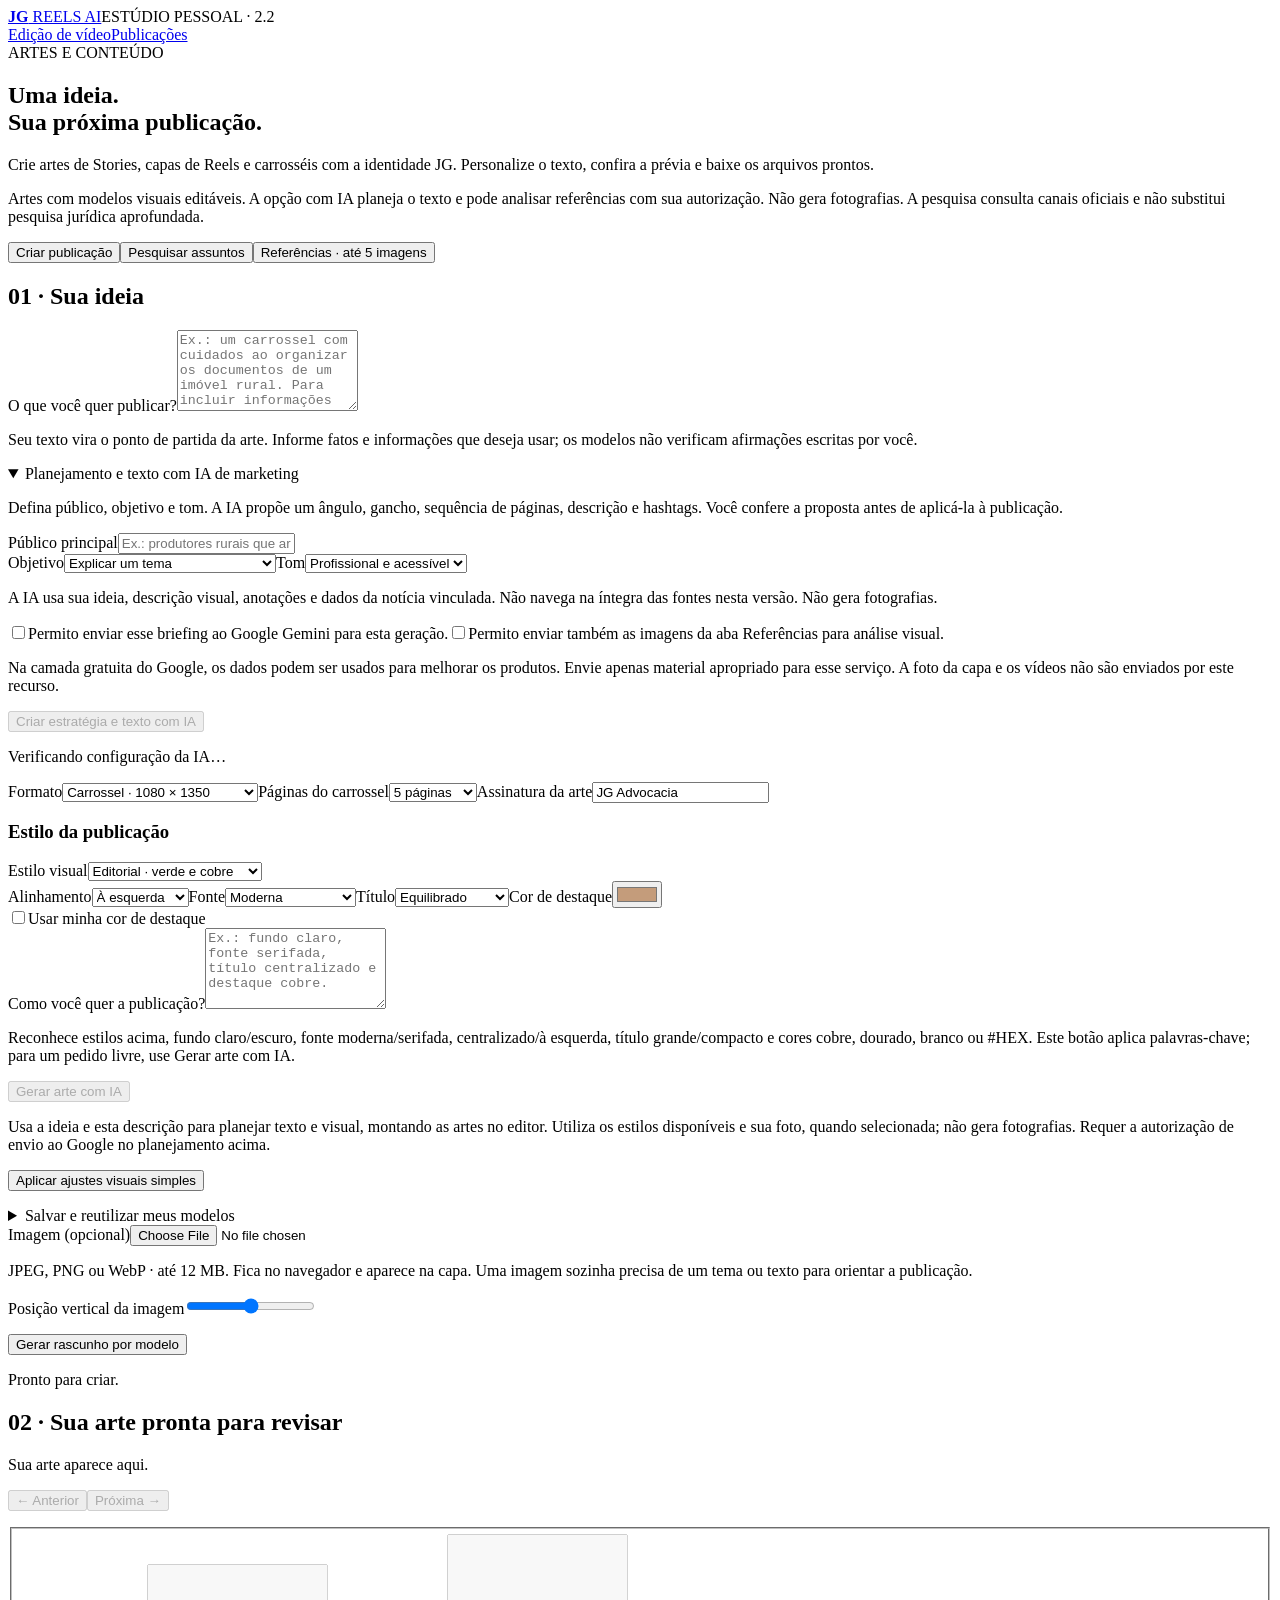
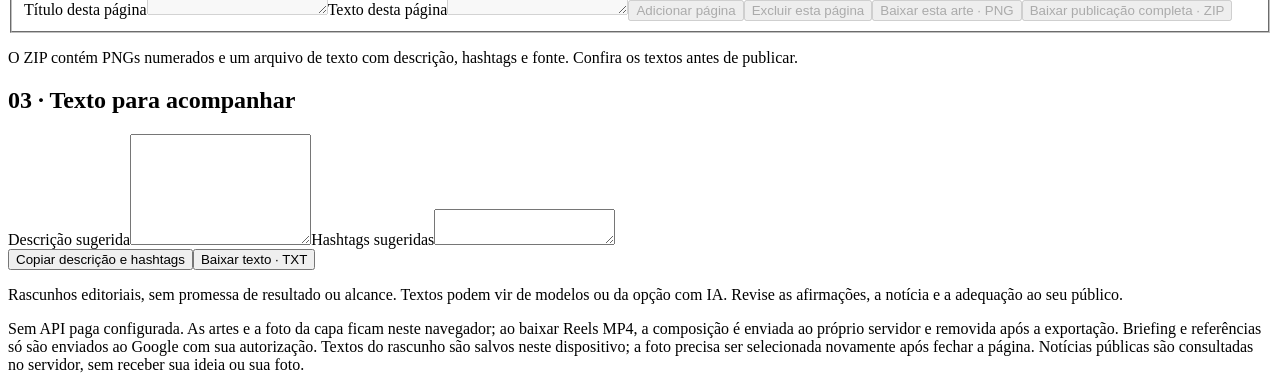
==== commit dc883577: "Make publication art generation explicit and reveal rendered previews" ====
--- a/static/publications.html
+++ b/static/publications.html
@@ -1,9 +1,9 @@
-<!doctype html><html lang="pt-BR"><meta charset="utf-8"><meta name="viewport" content="width=device-width,initial-scale=1"><meta name="theme-color" content="#091715"><title>JG · Publicações</title><link rel="stylesheet" href="/publications.css">
-<header><a class="brand" href="/"><b>JG</b> REELS AI</a><span class="tag">ESTÚDIO PESSOAL · 2.1</span></header>
+<!doctype html><html lang="pt-BR"><meta charset="utf-8"><meta name="viewport" content="width=device-width,initial-scale=1"><meta name="theme-color" content="#091715"><title>JG · Publicações</title><link rel="stylesheet" href="/publications.css?v=2.2">
+<header><a class="brand" href="/"><b>JG</b> REELS AI</a><span class="tag">ESTÚDIO PESSOAL · 2.2</span></header>
 <nav aria-label="Estúdios"><a href="/">Edição de vídeo</a><a href="/publications.html" aria-current="page">Publicações</a></nav>
 <main><section class="intro"><span class="tag">ARTES E CONTEÚDO</span><h1>Uma ideia.<br>Sua próxima publicação.</h1><p>Crie artes de Stories, capas de Reels e carrosséis com a identidade JG. Personalize o texto, confira a prévia e baixe os arquivos prontos.</p><p class="small">Artes com modelos visuais editáveis. A opção com IA planeja o texto e pode analisar referências com sua autorização. Não gera fotografias. A pesquisa consulta canais oficiais e não substitui pesquisa jurídica aprofundada.</p></section>
 <div class="tabs" role="tablist" aria-label="Modo de criação"><button id="createTab" role="tab" aria-selected="true" aria-controls="createPanel">Criar publicação</button><button id="researchTab" class="secondary" role="tab" aria-selected="false" aria-controls="researchPanel">Pesquisar assuntos</button><button id="referencesTab" class="secondary" role="tab" aria-selected="false" aria-controls="referencesPanel">Referências · até 5 imagens</button></div>
 <section id="referencesPanel" class="card" role="tabpanel" aria-labelledby="referencesTab" hidden><h2>Suas referências visuais</h2><p>Envie uma postagem que gostou ou até cinco páginas de um carrossel. Consulte as imagens e descreva quais cores, composição ou detalhes deseja aproveitar na sua publicação.</p><label class="referenceUpload">Selecionar referências<input id="referenceFiles" type="file" multiple accept="image/jpeg,image/png,image/webp"></label><p class="small">Até 5 imagens no total · JPEG, PNG ou WebP · até 12 MB por arquivo. Você pode selecionar várias de uma vez ou acrescentar depois. As referências ficam neste navegador até recarregar ou fechar a página.</p><p id="referenceStatus" role="status" aria-live="polite">Nenhuma referência enviada.</p><div id="referenceGallery" class="referenceGallery"></div><figure id="referenceFigure" class="referenceFigure" hidden><img id="referenceLarge" alt=""><figcaption id="referenceCaption"></figcaption></figure><label>O que você quer aproveitar das referências?<textarea id="referenceNotes" maxlength="1500" rows="4" placeholder="Ex.: gosto do fundo claro da página 1, do título grande da página 2 e do espaço em branco da página 3."></textarea></label><p class="small">As imagens ficam disponíveis para consulta visual durante a criação. Para pedir análise visual à IA, autorize o envio das referências no planejamento de marketing. Escreva também os detalhes que deseja aproveitar. Os controles visuais e seus modelos salvos continuam disponíveis.</p><div class="fields"><button id="useReferences" type="button" disabled>Criar com estas referências</button><button id="clearReferences" class="secondary" type="button" disabled>Remover todas</button></div></section><section id="researchPanel" class="card" role="tabpanel" aria-labelledby="researchTab" hidden><h2>O que está acontecendo no campo?</h2><p>Consulta Incra, Câmara dos Deputados (Agropecuária e Meio Ambiente) e STJ. Filtra assuntos agrários e mostra as datas originais. A janela padrão é de 30 dias; matérias antigas não são apresentadas como novidade de hoje.</p><div class="fields"><label>Filtrar assunto (opcional)<input id="newsQuery" maxlength="100" placeholder="Ex.: crédito rural"></label><label>Período<select id="newsDays"><option value="1">Últimas 24 horas</option><option value="6">6 páginas</option><option value="7">Últimos 7 dias</option><option value="30" selected>Últimos 30 dias</option><option value="90">Últimos 90 dias</option></select></label></div><button id="searchNews">Pesquisar fontes oficiais</button><p id="newsStatus" role="status" aria-live="polite"></p><div id="sourceStatus" class="small"></div><div id="newsResults" class="newsGrid"></div></section>
-<section id="createPanel" role="tabpanel" aria-labelledby="createTab"><div class="grid"><section class="card"><h2>01 · Sua ideia</h2><label>O que você quer publicar?<textarea id="idea" rows="5" maxlength="2400" placeholder="Ex.: um carrossel com cuidados ao organizar os documentos de um imóvel rural. Para incluir informações específicas, escreva-as aqui."></textarea></label><p class="small">Seu texto vira o ponto de partida da arte. Informe fatos e informações que deseja usar; os modelos não verificam afirmações escritas por você.</p><details class="marketingStudio" open><summary>Planejamento e texto com IA de marketing</summary><p>Defina público, objetivo e tom. A IA propõe um ângulo, gancho, sequência de páginas, descrição e hashtags. Você confere a proposta antes de aplicá-la à publicação.</p><label>Público principal<input id="marketingAudience" maxlength="240" placeholder="Ex.: produtores rurais que arrendam terras"></label><div class="fields"><label>Objetivo<select id="marketingObjective"><option value="educate">Explicar um tema</option><option value="save">Ser útil para salvar</option><option value="share">Gerar compartilhamentos</option><option value="position">Construir autoridade informativa</option></select></label><label>Tom<select id="marketingTone"><option value="professional">Profissional e acessível</option><option value="didactic">Didático e próximo</option><option value="direct">Direto e objetivo</option></select></label></div><p class="small">A IA usa sua ideia, descrição visual, anotações e dados da notícia vinculada. Não navega na íntegra das fontes nesta versão. Não gera fotografias.</p><label class="inlineCheck"><input id="marketingConsent" type="checkbox">Permito enviar esse briefing ao Google Gemini para esta geração.</label><label class="inlineCheck"><input id="marketingImages" type="checkbox">Permito enviar também as imagens da aba Referências para análise visual.</label><p class="small">Na camada gratuita do Google, os dados podem ser usados para melhorar os produtos. Envie apenas material apropriado para esse serviço. A foto da capa e os vídeos não são enviados por este recurso.</p><button id="generateMarketing" type="button" disabled>Criar estratégia e texto com IA</button><p id="marketingStatus" role="status" aria-live="polite">Verificando configuração da IA…</p><div id="marketingResult" hidden><h3>Proposta editorial</h3><div id="marketingStrategy"></div><ol id="marketingSlides"></ol><label class="inlineCheck"><input id="marketingVisual" type="checkbox">Aplicar também a sugestão visual da IA</label><button id="applyMarketing" type="button">Aplicar proposta à publicação</button></div></details><div class="fields"><label>Formato<select id="postFormat"><option value="carousel">Carrossel · 1080 × 1350</option><option value="story">Stories · 1080 × 1920</option><option value="reel_video">Reels · vídeo MP4</option><option value="reels">Capa de Reels · 1080 × 1920</option><option value="square">Post quadrado · 1080 × 1080</option></select></label><label id="carouselPages">Páginas do carrossel<select id="slideCount"><option value="2">2 páginas</option><option value="3">3 páginas</option><option value="4">4 páginas</option><option value="5" selected>5 páginas</option><option value="6">6 páginas</option><option value="7">7 páginas</option><option value="8">8 páginas</option><option value="9">9 páginas</option><option value="10">10 páginas</option></select></label><label>Assinatura da arte<input id="signature" maxlength="55" value="JG Advocacia"></label></div><section id="referenceDock" class="referenceDock" hidden><h3>Referências para consultar</h3><div id="referenceDockGallery" class="referenceThumbs"></div><figure class="referenceFigure"><img id="referenceDockLarge" alt=""><figcaption id="referenceDockCaption"></figcaption></figure><p id="referenceDockNotes" class="small"></p><button id="manageReferences" type="button" class="secondary">Organizar referências e anotações</button></section><section class="styleStudio"><h3>Estilo da publicação</h3><div class="styleColumns"><div><label>Estilo visual<select id="postStyle"><option value="editorial">Editorial · verde e cobre</option><option value="light">Claro · off-white</option><option value="photo">Fotografia · sua imagem</option><option value="midnight">Noturno · preto e cobre</option><option value="sage">Campo · verde sálvia</option><option value="copper">Cobre · tons quentes</option><option value="paper">Minimalista · papel claro</option><option value="gradient">Degradê · verde profundo</option></select></label><div class="fields"><label>Alinhamento<select id="visualAlign"><option value="left">À esquerda</option><option value="center">Centralizado</option></select></label><label>Fonte<select id="visualFont"><option value="sans">Moderna</option><option value="serif">Serifada · clássica</option></select></label><label>Título<select id="visualSize"><option value="normal">Equilibrado</option><option value="large">Maior destaque</option><option value="compact">Compacto</option></select></label><label>Cor de destaque<input id="visualAccent" type="color" value="#c49c7b"></label></div><label class="inlineCheck"><input id="customAccent" type="checkbox">Usar minha cor de destaque</label></div><aside class="styleBubble"><label for="visualBrief">Como você quer a publicação?</label><textarea id="visualBrief" maxlength="700" rows="5" placeholder="Ex.: fundo claro, fonte serifada, título centralizado e destaque cobre."></textarea><p class="small">Reconhece estilos acima, fundo claro/escuro, fonte moderna/serifada, centralizado/à esquerda, título grande/compacto e cores cobre, dourado, branco ou #HEX. Este botão aplica palavras-chave; para sugestões com IA, use o planejamento de marketing acima.</p><button id="applyBrief" class="secondary" type="button">Aplicar descrição visual</button><p id="briefStatus" role="status" aria-live="polite" class="small"></p></aside></div><details class="favoriteModels"><summary>Salvar e reutilizar meus modelos</summary><label>Nome do modelo<input id="modelName" maxlength="60" placeholder="Ex.: Meu carrossel de notícias"></label><button id="saveModel" class="secondary" type="button">Salvar como novo modelo</button><label>Meus modelos salvos<select id="savedModels"><option value="">Escolha um modelo</option></select></label><div class="fields"><button id="loadModel" class="secondary" type="button">Usar modelo</button><button id="deleteModel" class="secondary" type="button">Excluir modelo</button></div><p id="modelStatus" role="status" aria-live="polite" class="small"></p><p class="small">Salva estilo, ajustes visuais, descrição, formato e assinatura neste navegador. Não salva a foto nem os textos das páginas. Não sincroniza entre celular e computador.</p></details></section><label>Imagem (opcional)<input id="postImage" type="file" accept="image/jpeg,image/png,image/webp"></label><p class="small">JPEG, PNG ou WebP · até 12 MB. Fica no navegador e aparece na capa. Uma imagem sozinha precisa de um tema ou texto para orientar a publicação.</p><button id="removeImage" class="secondary" hidden>Remover imagem</button><label>Posição vertical da imagem<input id="imageFocus" type="range" min="0" max="100" value="50"></label><p id="selectedSource" class="small"></p><button id="clearSource" class="secondary" hidden>Desvincular notícia</button><button id="generatePost" class="secondary">Gerar rascunho por modelo</button><p id="postStatus" role="status" aria-live="polite">Pronto para criar.</p><p id="formatHelp" class="small"></p></section>
-<section class="card"><h2>02 · Prévia e ajustes</h2><div class="preview"><canvas id="artPreview" width="1080" height="1350" aria-label="Prévia da arte" hidden></canvas><p id="previewEmpty">Sua arte aparece aqui.</p></div><div class="fields"><button id="prevSlide" class="secondary" disabled>← Anterior</button><button id="nextSlide" class="secondary" disabled>Próxima →</button></div><p id="slidePosition" class="small"></p><fieldset id="slideEditor" disabled><label>Título desta página<textarea id="slideTitle" maxlength="180" rows="3"></textarea></label><label>Texto desta página<textarea id="slideBody" maxlength="900" rows="5"></textarea></label><button id="addSlide" class="secondary">Adicionar página</button><button id="deleteSlide" class="secondary">Excluir esta página</button><button id="downloadReel" hidden>Baixar Reels · MP4</button><button id="downloadSlide">Baixar esta arte · PNG</button><button id="downloadPack" class="secondary">Baixar publicação completa · ZIP</button></fieldset><p class="small">O ZIP contém PNGs numerados e um arquivo de texto com descrição, hashtags e fonte. Confira os textos antes de publicar.</p></section></div>
-<section class="card copyCard"><h2>03 · Texto para acompanhar</h2><label>Descrição sugerida<textarea id="postCaption" rows="7" maxlength="5000"></textarea></label><label>Hashtags sugeridas<textarea id="postTags" rows="2" maxlength="1000"></textarea></label><div class="fields"><button id="copyCaption" class="secondary">Copiar descrição e hashtags</button><button id="downloadText" class="secondary">Baixar texto · TXT</button></div><p class="small">Rascunhos editoriais, sem promessa de resultado ou alcance. Textos podem vir de modelos ou da opção com IA. Revise as afirmações, a notícia e a adequação ao seu público.</p></section></section></main><footer>Sem API paga configurada. As artes e a foto da capa ficam neste navegador; ao baixar Reels MP4, a composição é enviada ao próprio servidor e removida após a exportação. Briefing e referências só são enviados ao Google com sua autorização. Textos do rascunho são salvos neste dispositivo; a foto precisa ser selecionada novamente após fechar a página. Notícias públicas são consultadas no servidor, sem receber sua ideia ou sua foto.</footer><script src="/publications.js"></script><script src="/references.js"></script><script src="/marketing-ui.js"></script></html>
+<section id="createPanel" role="tabpanel" aria-labelledby="createTab"><div class="grid"><section class="card"><h2>01 · Sua ideia</h2><label>O que você quer publicar?<textarea id="idea" rows="5" maxlength="2400" placeholder="Ex.: um carrossel com cuidados ao organizar os documentos de um imóvel rural. Para incluir informações específicas, escreva-as aqui."></textarea></label><p class="small">Seu texto vira o ponto de partida da arte. Informe fatos e informações que deseja usar; os modelos não verificam afirmações escritas por você.</p><details class="marketingStudio" open><summary>Planejamento e texto com IA de marketing</summary><p>Defina público, objetivo e tom. A IA propõe um ângulo, gancho, sequência de páginas, descrição e hashtags. Você confere a proposta antes de aplicá-la à publicação.</p><label>Público principal<input id="marketingAudience" maxlength="240" placeholder="Ex.: produtores rurais que arrendam terras"></label><div class="fields"><label>Objetivo<select id="marketingObjective"><option value="educate">Explicar um tema</option><option value="save">Ser útil para salvar</option><option value="share">Gerar compartilhamentos</option><option value="position">Construir autoridade informativa</option></select></label><label>Tom<select id="marketingTone"><option value="professional">Profissional e acessível</option><option value="didactic">Didático e próximo</option><option value="direct">Direto e objetivo</option></select></label></div><p class="small">A IA usa sua ideia, descrição visual, anotações e dados da notícia vinculada. Não navega na íntegra das fontes nesta versão. Não gera fotografias.</p><label class="inlineCheck"><input id="marketingConsent" type="checkbox">Permito enviar esse briefing ao Google Gemini para esta geração.</label><label class="inlineCheck"><input id="marketingImages" type="checkbox">Permito enviar também as imagens da aba Referências para análise visual.</label><p class="small">Na camada gratuita do Google, os dados podem ser usados para melhorar os produtos. Envie apenas material apropriado para esse serviço. A foto da capa e os vídeos não são enviados por este recurso.</p><button id="generateMarketing" type="button" disabled>Criar estratégia e texto com IA</button><p id="marketingStatus" role="status" aria-live="polite">Verificando configuração da IA…</p><div id="marketingResult" hidden><h3>Proposta editorial</h3><div id="marketingStrategy"></div><ol id="marketingSlides"></ol><label class="inlineCheck"><input id="marketingVisual" type="checkbox">Aplicar também a sugestão visual da IA</label><button id="applyMarketing" type="button">Aplicar proposta e ver a arte</button><button id="generateProposalArt" type="button" disabled class="secondary">Gerar arte com o visual da proposta</button></div></details><div class="fields"><label>Formato<select id="postFormat"><option value="carousel">Carrossel · 1080 × 1350</option><option value="story">Stories · 1080 × 1920</option><option value="reel_video">Reels · vídeo MP4</option><option value="reels">Capa de Reels · 1080 × 1920</option><option value="square">Post quadrado · 1080 × 1080</option></select></label><label id="carouselPages">Páginas do carrossel<select id="slideCount"><option value="2">2 páginas</option><option value="3">3 páginas</option><option value="4">4 páginas</option><option value="5" selected>5 páginas</option><option value="6">6 páginas</option><option value="7">7 páginas</option><option value="8">8 páginas</option><option value="9">9 páginas</option><option value="10">10 páginas</option></select></label><label>Assinatura da arte<input id="signature" maxlength="55" value="JG Advocacia"></label></div><section id="referenceDock" class="referenceDock" hidden><h3>Referências para consultar</h3><div id="referenceDockGallery" class="referenceThumbs"></div><figure class="referenceFigure"><img id="referenceDockLarge" alt=""><figcaption id="referenceDockCaption"></figcaption></figure><p id="referenceDockNotes" class="small"></p><button id="manageReferences" type="button" class="secondary">Organizar referências e anotações</button></section><section class="styleStudio"><h3>Estilo da publicação</h3><div class="styleColumns"><div><label>Estilo visual<select id="postStyle"><option value="editorial">Editorial · verde e cobre</option><option value="light">Claro · off-white</option><option value="photo">Fotografia · sua imagem</option><option value="midnight">Noturno · preto e cobre</option><option value="sage">Campo · verde sálvia</option><option value="copper">Cobre · tons quentes</option><option value="paper">Minimalista · papel claro</option><option value="gradient">Degradê · verde profundo</option></select></label><div class="fields"><label>Alinhamento<select id="visualAlign"><option value="left">À esquerda</option><option value="center">Centralizado</option></select></label><label>Fonte<select id="visualFont"><option value="sans">Moderna</option><option value="serif">Serifada · clássica</option></select></label><label>Título<select id="visualSize"><option value="normal">Equilibrado</option><option value="large">Maior destaque</option><option value="compact">Compacto</option></select></label><label>Cor de destaque<input id="visualAccent" type="color" value="#c49c7b"></label></div><label class="inlineCheck"><input id="customAccent" type="checkbox">Usar minha cor de destaque</label></div><aside class="styleBubble"><label for="visualBrief">Como você quer a publicação?</label><textarea id="visualBrief" maxlength="700" rows="5" placeholder="Ex.: fundo claro, fonte serifada, título centralizado e destaque cobre."></textarea><p class="small">Reconhece estilos acima, fundo claro/escuro, fonte moderna/serifada, centralizado/à esquerda, título grande/compacto e cores cobre, dourado, branco ou #HEX. Este botão aplica palavras-chave; para um pedido livre, use Gerar arte com IA.</p><button id="generateVisualArt" type="button" disabled>Gerar arte com IA</button><p class="small">Usa a ideia e esta descrição para planejar texto e visual, montando as artes no editor. Utiliza os estilos disponíveis e sua foto, quando selecionada; não gera fotografias. Requer a autorização de envio ao Google no planejamento acima.</p><button id="applyBrief" class="secondary" type="button">Aplicar ajustes visuais simples</button><p id="briefStatus" role="status" aria-live="polite" class="small"></p></aside></div><details class="favoriteModels"><summary>Salvar e reutilizar meus modelos</summary><label>Nome do modelo<input id="modelName" maxlength="60" placeholder="Ex.: Meu carrossel de notícias"></label><button id="saveModel" class="secondary" type="button">Salvar como novo modelo</button><label>Meus modelos salvos<select id="savedModels"><option value="">Escolha um modelo</option></select></label><div class="fields"><button id="loadModel" class="secondary" type="button">Usar modelo</button><button id="deleteModel" class="secondary" type="button">Excluir modelo</button></div><p id="modelStatus" role="status" aria-live="polite" class="small"></p><p class="small">Salva estilo, ajustes visuais, descrição, formato e assinatura neste navegador. Não salva a foto nem os textos das páginas. Não sincroniza entre celular e computador.</p></details></section><label>Imagem (opcional)<input id="postImage" type="file" accept="image/jpeg,image/png,image/webp"></label><p class="small">JPEG, PNG ou WebP · até 12 MB. Fica no navegador e aparece na capa. Uma imagem sozinha precisa de um tema ou texto para orientar a publicação.</p><button id="removeImage" class="secondary" hidden>Remover imagem</button><label>Posição vertical da imagem<input id="imageFocus" type="range" min="0" max="100" value="50"></label><p id="selectedSource" class="small"></p><button id="clearSource" class="secondary" hidden>Desvincular notícia</button><button id="generatePost" class="secondary">Gerar rascunho por modelo</button><p id="postStatus" role="status" aria-live="polite">Pronto para criar.</p><p id="formatHelp" class="small"></p></section>
+<section id="previewSection" class="card" tabindex="-1"><h2>02 · Sua arte pronta para revisar</h2><p id="artStatus" role="status" aria-live="polite"></p><div class="preview"><canvas id="artPreview" width="1080" height="1350" aria-label="Prévia da arte" hidden></canvas><p id="previewEmpty">Sua arte aparece aqui.</p></div><div class="fields"><button id="prevSlide" class="secondary" disabled>← Anterior</button><button id="nextSlide" class="secondary" disabled>Próxima →</button></div><p id="slidePosition" class="small"></p><fieldset id="slideEditor" disabled><label>Título desta página<textarea id="slideTitle" maxlength="180" rows="3"></textarea></label><label>Texto desta página<textarea id="slideBody" maxlength="900" rows="5"></textarea></label><button id="addSlide" class="secondary">Adicionar página</button><button id="deleteSlide" class="secondary">Excluir esta página</button><button id="downloadReel" hidden>Baixar Reels · MP4</button><button id="downloadSlide">Baixar esta arte · PNG</button><button id="downloadPack" class="secondary">Baixar publicação completa · ZIP</button></fieldset><p class="small">O ZIP contém PNGs numerados e um arquivo de texto com descrição, hashtags e fonte. Confira os textos antes de publicar.</p></section></div>
+<section class="card copyCard"><h2>03 · Texto para acompanhar</h2><label>Descrição sugerida<textarea id="postCaption" rows="7" maxlength="5000"></textarea></label><label>Hashtags sugeridas<textarea id="postTags" rows="2" maxlength="1000"></textarea></label><div class="fields"><button id="copyCaption" class="secondary">Copiar descrição e hashtags</button><button id="downloadText" class="secondary">Baixar texto · TXT</button></div><p class="small">Rascunhos editoriais, sem promessa de resultado ou alcance. Textos podem vir de modelos ou da opção com IA. Revise as afirmações, a notícia e a adequação ao seu público.</p></section></section></main><footer>Sem API paga configurada. As artes e a foto da capa ficam neste navegador; ao baixar Reels MP4, a composição é enviada ao próprio servidor e removida após a exportação. Briefing e referências só são enviados ao Google com sua autorização. Textos do rascunho são salvos neste dispositivo; a foto precisa ser selecionada novamente após fechar a página. Notícias públicas são consultadas no servidor, sem receber sua ideia ou sua foto.</footer><script src="/publications.js?v=2.2"></script><script src="/references.js?v=2.2"></script><script src="/marketing-ui.js?v=2.2"></script></html>
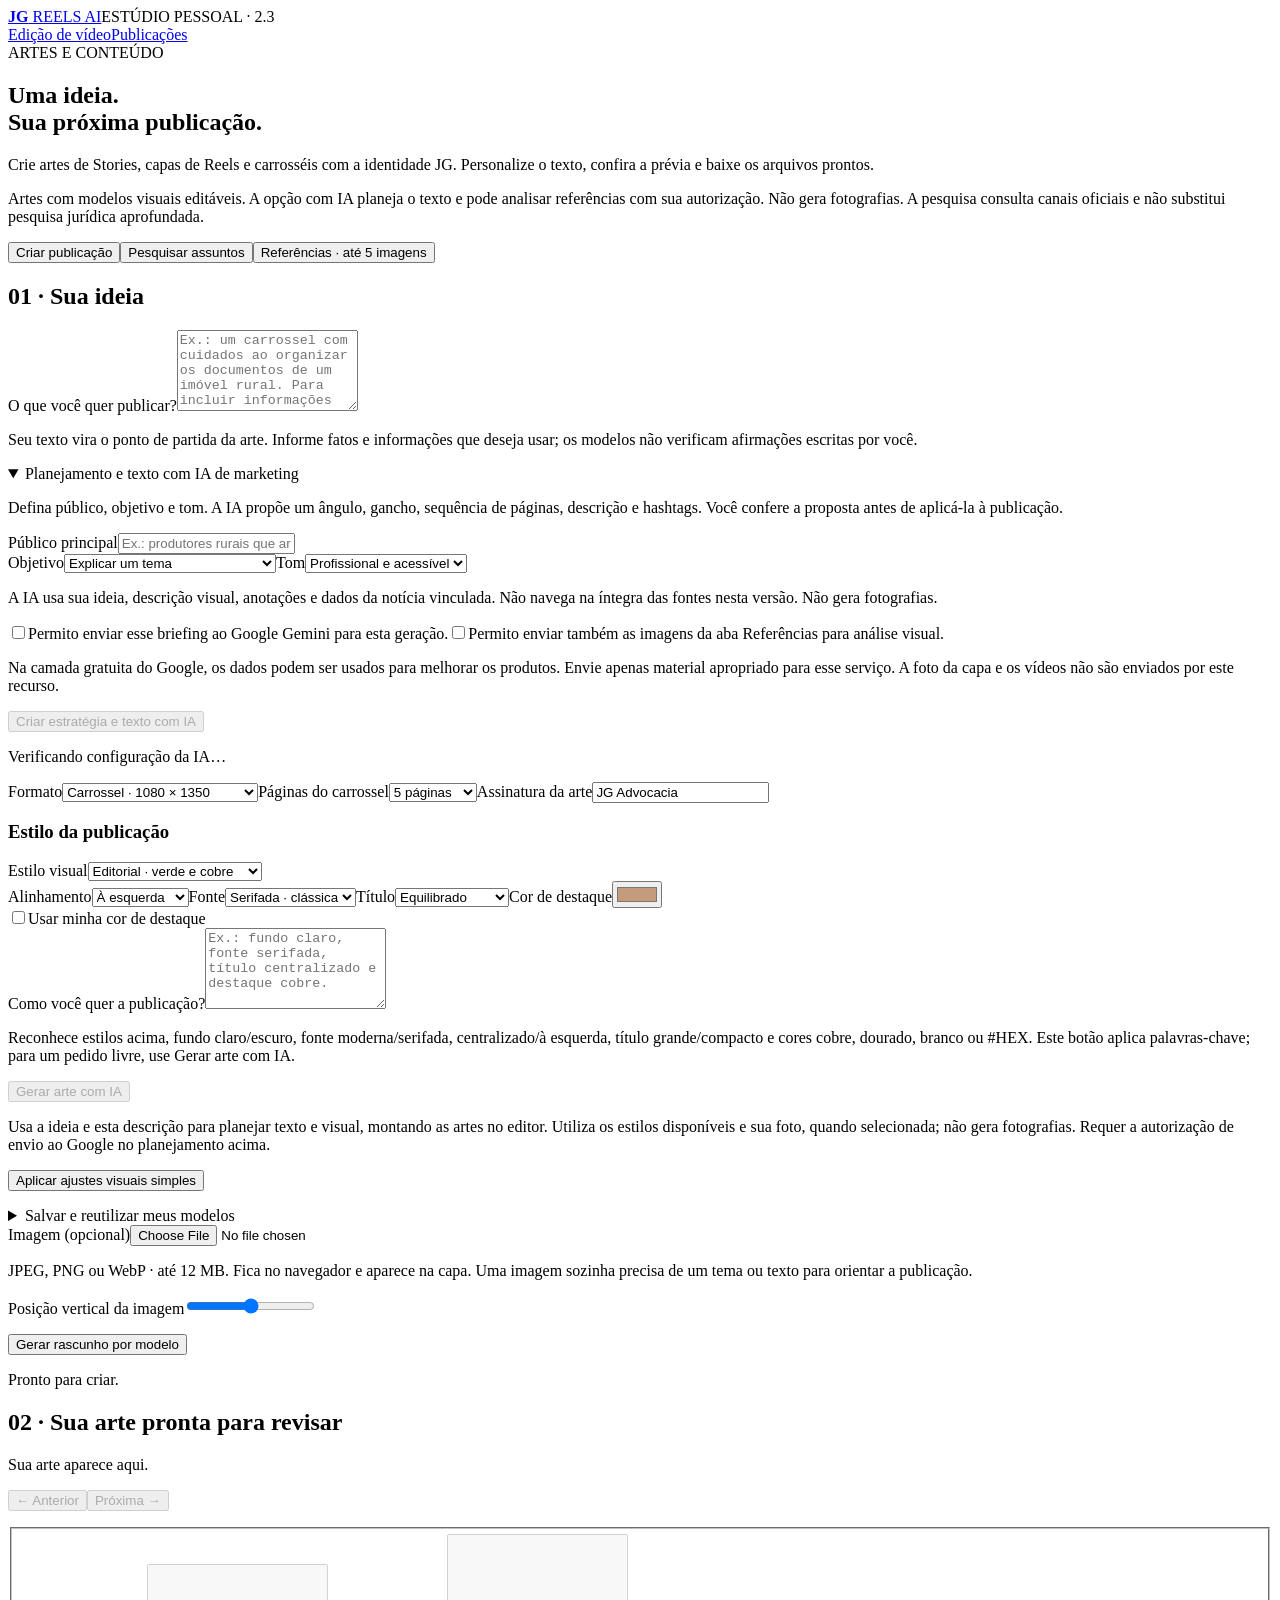
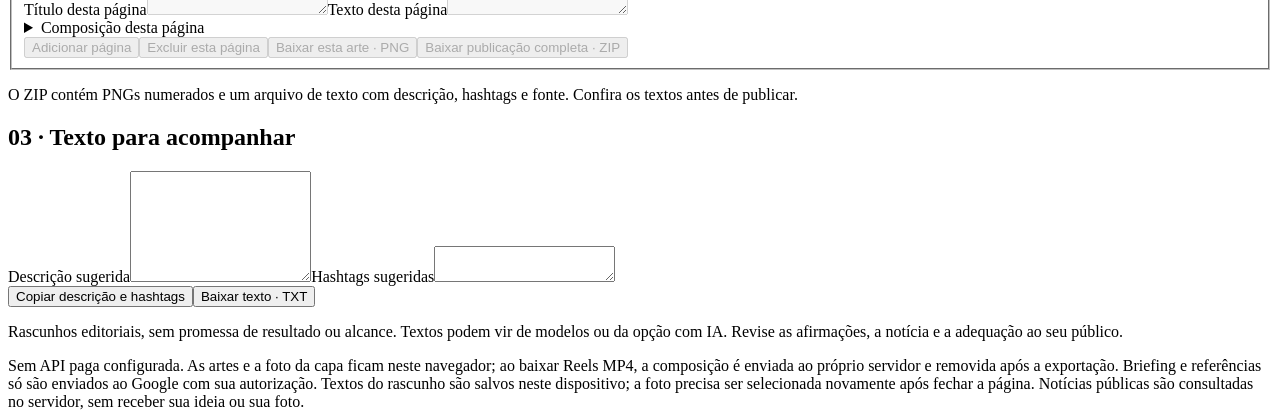
==== commit 758026fa: "Redesign publication art with editorial layouts and concise AI direction" ====
--- a/static/publications.html
+++ b/static/publications.html
@@ -1,9 +1,9 @@
-<!doctype html><html lang="pt-BR"><meta charset="utf-8"><meta name="viewport" content="width=device-width,initial-scale=1"><meta name="theme-color" content="#091715"><title>JG · Publicações</title><link rel="stylesheet" href="/publications.css?v=2.2">
-<header><a class="brand" href="/"><b>JG</b> REELS AI</a><span class="tag">ESTÚDIO PESSOAL · 2.2</span></header>
+<!doctype html><html lang="pt-BR"><meta charset="utf-8"><meta name="viewport" content="width=device-width,initial-scale=1"><meta name="theme-color" content="#091715"><title>JG · Publicações</title><link rel="stylesheet" href="/publications.css?v=2.3">
+<header><a class="brand" href="/"><b>JG</b> REELS AI</a><span class="tag">ESTÚDIO PESSOAL · 2.3</span></header>
 <nav aria-label="Estúdios"><a href="/">Edição de vídeo</a><a href="/publications.html" aria-current="page">Publicações</a></nav>
 <main><section class="intro"><span class="tag">ARTES E CONTEÚDO</span><h1>Uma ideia.<br>Sua próxima publicação.</h1><p>Crie artes de Stories, capas de Reels e carrosséis com a identidade JG. Personalize o texto, confira a prévia e baixe os arquivos prontos.</p><p class="small">Artes com modelos visuais editáveis. A opção com IA planeja o texto e pode analisar referências com sua autorização. Não gera fotografias. A pesquisa consulta canais oficiais e não substitui pesquisa jurídica aprofundada.</p></section>
 <div class="tabs" role="tablist" aria-label="Modo de criação"><button id="createTab" role="tab" aria-selected="true" aria-controls="createPanel">Criar publicação</button><button id="researchTab" class="secondary" role="tab" aria-selected="false" aria-controls="researchPanel">Pesquisar assuntos</button><button id="referencesTab" class="secondary" role="tab" aria-selected="false" aria-controls="referencesPanel">Referências · até 5 imagens</button></div>
 <section id="referencesPanel" class="card" role="tabpanel" aria-labelledby="referencesTab" hidden><h2>Suas referências visuais</h2><p>Envie uma postagem que gostou ou até cinco páginas de um carrossel. Consulte as imagens e descreva quais cores, composição ou detalhes deseja aproveitar na sua publicação.</p><label class="referenceUpload">Selecionar referências<input id="referenceFiles" type="file" multiple accept="image/jpeg,image/png,image/webp"></label><p class="small">Até 5 imagens no total · JPEG, PNG ou WebP · até 12 MB por arquivo. Você pode selecionar várias de uma vez ou acrescentar depois. As referências ficam neste navegador até recarregar ou fechar a página.</p><p id="referenceStatus" role="status" aria-live="polite">Nenhuma referência enviada.</p><div id="referenceGallery" class="referenceGallery"></div><figure id="referenceFigure" class="referenceFigure" hidden><img id="referenceLarge" alt=""><figcaption id="referenceCaption"></figcaption></figure><label>O que você quer aproveitar das referências?<textarea id="referenceNotes" maxlength="1500" rows="4" placeholder="Ex.: gosto do fundo claro da página 1, do título grande da página 2 e do espaço em branco da página 3."></textarea></label><p class="small">As imagens ficam disponíveis para consulta visual durante a criação. Para pedir análise visual à IA, autorize o envio das referências no planejamento de marketing. Escreva também os detalhes que deseja aproveitar. Os controles visuais e seus modelos salvos continuam disponíveis.</p><div class="fields"><button id="useReferences" type="button" disabled>Criar com estas referências</button><button id="clearReferences" class="secondary" type="button" disabled>Remover todas</button></div></section><section id="researchPanel" class="card" role="tabpanel" aria-labelledby="researchTab" hidden><h2>O que está acontecendo no campo?</h2><p>Consulta Incra, Câmara dos Deputados (Agropecuária e Meio Ambiente) e STJ. Filtra assuntos agrários e mostra as datas originais. A janela padrão é de 30 dias; matérias antigas não são apresentadas como novidade de hoje.</p><div class="fields"><label>Filtrar assunto (opcional)<input id="newsQuery" maxlength="100" placeholder="Ex.: crédito rural"></label><label>Período<select id="newsDays"><option value="1">Últimas 24 horas</option><option value="6">6 páginas</option><option value="7">Últimos 7 dias</option><option value="30" selected>Últimos 30 dias</option><option value="90">Últimos 90 dias</option></select></label></div><button id="searchNews">Pesquisar fontes oficiais</button><p id="newsStatus" role="status" aria-live="polite"></p><div id="sourceStatus" class="small"></div><div id="newsResults" class="newsGrid"></div></section>
-<section id="createPanel" role="tabpanel" aria-labelledby="createTab"><div class="grid"><section class="card"><h2>01 · Sua ideia</h2><label>O que você quer publicar?<textarea id="idea" rows="5" maxlength="2400" placeholder="Ex.: um carrossel com cuidados ao organizar os documentos de um imóvel rural. Para incluir informações específicas, escreva-as aqui."></textarea></label><p class="small">Seu texto vira o ponto de partida da arte. Informe fatos e informações que deseja usar; os modelos não verificam afirmações escritas por você.</p><details class="marketingStudio" open><summary>Planejamento e texto com IA de marketing</summary><p>Defina público, objetivo e tom. A IA propõe um ângulo, gancho, sequência de páginas, descrição e hashtags. Você confere a proposta antes de aplicá-la à publicação.</p><label>Público principal<input id="marketingAudience" maxlength="240" placeholder="Ex.: produtores rurais que arrendam terras"></label><div class="fields"><label>Objetivo<select id="marketingObjective"><option value="educate">Explicar um tema</option><option value="save">Ser útil para salvar</option><option value="share">Gerar compartilhamentos</option><option value="position">Construir autoridade informativa</option></select></label><label>Tom<select id="marketingTone"><option value="professional">Profissional e acessível</option><option value="didactic">Didático e próximo</option><option value="direct">Direto e objetivo</option></select></label></div><p class="small">A IA usa sua ideia, descrição visual, anotações e dados da notícia vinculada. Não navega na íntegra das fontes nesta versão. Não gera fotografias.</p><label class="inlineCheck"><input id="marketingConsent" type="checkbox">Permito enviar esse briefing ao Google Gemini para esta geração.</label><label class="inlineCheck"><input id="marketingImages" type="checkbox">Permito enviar também as imagens da aba Referências para análise visual.</label><p class="small">Na camada gratuita do Google, os dados podem ser usados para melhorar os produtos. Envie apenas material apropriado para esse serviço. A foto da capa e os vídeos não são enviados por este recurso.</p><button id="generateMarketing" type="button" disabled>Criar estratégia e texto com IA</button><p id="marketingStatus" role="status" aria-live="polite">Verificando configuração da IA…</p><div id="marketingResult" hidden><h3>Proposta editorial</h3><div id="marketingStrategy"></div><ol id="marketingSlides"></ol><label class="inlineCheck"><input id="marketingVisual" type="checkbox">Aplicar também a sugestão visual da IA</label><button id="applyMarketing" type="button">Aplicar proposta e ver a arte</button><button id="generateProposalArt" type="button" disabled class="secondary">Gerar arte com o visual da proposta</button></div></details><div class="fields"><label>Formato<select id="postFormat"><option value="carousel">Carrossel · 1080 × 1350</option><option value="story">Stories · 1080 × 1920</option><option value="reel_video">Reels · vídeo MP4</option><option value="reels">Capa de Reels · 1080 × 1920</option><option value="square">Post quadrado · 1080 × 1080</option></select></label><label id="carouselPages">Páginas do carrossel<select id="slideCount"><option value="2">2 páginas</option><option value="3">3 páginas</option><option value="4">4 páginas</option><option value="5" selected>5 páginas</option><option value="6">6 páginas</option><option value="7">7 páginas</option><option value="8">8 páginas</option><option value="9">9 páginas</option><option value="10">10 páginas</option></select></label><label>Assinatura da arte<input id="signature" maxlength="55" value="JG Advocacia"></label></div><section id="referenceDock" class="referenceDock" hidden><h3>Referências para consultar</h3><div id="referenceDockGallery" class="referenceThumbs"></div><figure class="referenceFigure"><img id="referenceDockLarge" alt=""><figcaption id="referenceDockCaption"></figcaption></figure><p id="referenceDockNotes" class="small"></p><button id="manageReferences" type="button" class="secondary">Organizar referências e anotações</button></section><section class="styleStudio"><h3>Estilo da publicação</h3><div class="styleColumns"><div><label>Estilo visual<select id="postStyle"><option value="editorial">Editorial · verde e cobre</option><option value="light">Claro · off-white</option><option value="photo">Fotografia · sua imagem</option><option value="midnight">Noturno · preto e cobre</option><option value="sage">Campo · verde sálvia</option><option value="copper">Cobre · tons quentes</option><option value="paper">Minimalista · papel claro</option><option value="gradient">Degradê · verde profundo</option></select></label><div class="fields"><label>Alinhamento<select id="visualAlign"><option value="left">À esquerda</option><option value="center">Centralizado</option></select></label><label>Fonte<select id="visualFont"><option value="sans">Moderna</option><option value="serif">Serifada · clássica</option></select></label><label>Título<select id="visualSize"><option value="normal">Equilibrado</option><option value="large">Maior destaque</option><option value="compact">Compacto</option></select></label><label>Cor de destaque<input id="visualAccent" type="color" value="#c49c7b"></label></div><label class="inlineCheck"><input id="customAccent" type="checkbox">Usar minha cor de destaque</label></div><aside class="styleBubble"><label for="visualBrief">Como você quer a publicação?</label><textarea id="visualBrief" maxlength="700" rows="5" placeholder="Ex.: fundo claro, fonte serifada, título centralizado e destaque cobre."></textarea><p class="small">Reconhece estilos acima, fundo claro/escuro, fonte moderna/serifada, centralizado/à esquerda, título grande/compacto e cores cobre, dourado, branco ou #HEX. Este botão aplica palavras-chave; para um pedido livre, use Gerar arte com IA.</p><button id="generateVisualArt" type="button" disabled>Gerar arte com IA</button><p class="small">Usa a ideia e esta descrição para planejar texto e visual, montando as artes no editor. Utiliza os estilos disponíveis e sua foto, quando selecionada; não gera fotografias. Requer a autorização de envio ao Google no planejamento acima.</p><button id="applyBrief" class="secondary" type="button">Aplicar ajustes visuais simples</button><p id="briefStatus" role="status" aria-live="polite" class="small"></p></aside></div><details class="favoriteModels"><summary>Salvar e reutilizar meus modelos</summary><label>Nome do modelo<input id="modelName" maxlength="60" placeholder="Ex.: Meu carrossel de notícias"></label><button id="saveModel" class="secondary" type="button">Salvar como novo modelo</button><label>Meus modelos salvos<select id="savedModels"><option value="">Escolha um modelo</option></select></label><div class="fields"><button id="loadModel" class="secondary" type="button">Usar modelo</button><button id="deleteModel" class="secondary" type="button">Excluir modelo</button></div><p id="modelStatus" role="status" aria-live="polite" class="small"></p><p class="small">Salva estilo, ajustes visuais, descrição, formato e assinatura neste navegador. Não salva a foto nem os textos das páginas. Não sincroniza entre celular e computador.</p></details></section><label>Imagem (opcional)<input id="postImage" type="file" accept="image/jpeg,image/png,image/webp"></label><p class="small">JPEG, PNG ou WebP · até 12 MB. Fica no navegador e aparece na capa. Uma imagem sozinha precisa de um tema ou texto para orientar a publicação.</p><button id="removeImage" class="secondary" hidden>Remover imagem</button><label>Posição vertical da imagem<input id="imageFocus" type="range" min="0" max="100" value="50"></label><p id="selectedSource" class="small"></p><button id="clearSource" class="secondary" hidden>Desvincular notícia</button><button id="generatePost" class="secondary">Gerar rascunho por modelo</button><p id="postStatus" role="status" aria-live="polite">Pronto para criar.</p><p id="formatHelp" class="small"></p></section>
-<section id="previewSection" class="card" tabindex="-1"><h2>02 · Sua arte pronta para revisar</h2><p id="artStatus" role="status" aria-live="polite"></p><div class="preview"><canvas id="artPreview" width="1080" height="1350" aria-label="Prévia da arte" hidden></canvas><p id="previewEmpty">Sua arte aparece aqui.</p></div><div class="fields"><button id="prevSlide" class="secondary" disabled>← Anterior</button><button id="nextSlide" class="secondary" disabled>Próxima →</button></div><p id="slidePosition" class="small"></p><fieldset id="slideEditor" disabled><label>Título desta página<textarea id="slideTitle" maxlength="180" rows="3"></textarea></label><label>Texto desta página<textarea id="slideBody" maxlength="900" rows="5"></textarea></label><button id="addSlide" class="secondary">Adicionar página</button><button id="deleteSlide" class="secondary">Excluir esta página</button><button id="downloadReel" hidden>Baixar Reels · MP4</button><button id="downloadSlide">Baixar esta arte · PNG</button><button id="downloadPack" class="secondary">Baixar publicação completa · ZIP</button></fieldset><p class="small">O ZIP contém PNGs numerados e um arquivo de texto com descrição, hashtags e fonte. Confira os textos antes de publicar.</p></section></div>
-<section class="card copyCard"><h2>03 · Texto para acompanhar</h2><label>Descrição sugerida<textarea id="postCaption" rows="7" maxlength="5000"></textarea></label><label>Hashtags sugeridas<textarea id="postTags" rows="2" maxlength="1000"></textarea></label><div class="fields"><button id="copyCaption" class="secondary">Copiar descrição e hashtags</button><button id="downloadText" class="secondary">Baixar texto · TXT</button></div><p class="small">Rascunhos editoriais, sem promessa de resultado ou alcance. Textos podem vir de modelos ou da opção com IA. Revise as afirmações, a notícia e a adequação ao seu público.</p></section></section></main><footer>Sem API paga configurada. As artes e a foto da capa ficam neste navegador; ao baixar Reels MP4, a composição é enviada ao próprio servidor e removida após a exportação. Briefing e referências só são enviados ao Google com sua autorização. Textos do rascunho são salvos neste dispositivo; a foto precisa ser selecionada novamente após fechar a página. Notícias públicas são consultadas no servidor, sem receber sua ideia ou sua foto.</footer><script src="/publications.js?v=2.2"></script><script src="/references.js?v=2.2"></script><script src="/marketing-ui.js?v=2.2"></script></html>
+<section id="createPanel" role="tabpanel" aria-labelledby="createTab"><div class="grid"><section class="card"><h2>01 · Sua ideia</h2><label>O que você quer publicar?<textarea id="idea" rows="5" maxlength="2400" placeholder="Ex.: um carrossel com cuidados ao organizar os documentos de um imóvel rural. Para incluir informações específicas, escreva-as aqui."></textarea></label><p class="small">Seu texto vira o ponto de partida da arte. Informe fatos e informações que deseja usar; os modelos não verificam afirmações escritas por você.</p><details class="marketingStudio" open><summary>Planejamento e texto com IA de marketing</summary><p>Defina público, objetivo e tom. A IA propõe um ângulo, gancho, sequência de páginas, descrição e hashtags. Você confere a proposta antes de aplicá-la à publicação.</p><label>Público principal<input id="marketingAudience" maxlength="240" placeholder="Ex.: produtores rurais que arrendam terras"></label><div class="fields"><label>Objetivo<select id="marketingObjective"><option value="educate">Explicar um tema</option><option value="save">Ser útil para salvar</option><option value="share">Gerar compartilhamentos</option><option value="position">Construir autoridade informativa</option></select></label><label>Tom<select id="marketingTone"><option value="professional">Profissional e acessível</option><option value="didactic">Didático e próximo</option><option value="direct">Direto e objetivo</option></select></label></div><p class="small">A IA usa sua ideia, descrição visual, anotações e dados da notícia vinculada. Não navega na íntegra das fontes nesta versão. Não gera fotografias.</p><label class="inlineCheck"><input id="marketingConsent" type="checkbox">Permito enviar esse briefing ao Google Gemini para esta geração.</label><label class="inlineCheck"><input id="marketingImages" type="checkbox">Permito enviar também as imagens da aba Referências para análise visual.</label><p class="small">Na camada gratuita do Google, os dados podem ser usados para melhorar os produtos. Envie apenas material apropriado para esse serviço. A foto da capa e os vídeos não são enviados por este recurso.</p><button id="generateMarketing" type="button" disabled>Criar estratégia e texto com IA</button><p id="marketingStatus" role="status" aria-live="polite">Verificando configuração da IA…</p><div id="marketingResult" hidden><h3>Proposta editorial</h3><div id="marketingStrategy"></div><ol id="marketingSlides"></ol><label class="inlineCheck"><input id="marketingVisual" type="checkbox">Aplicar também a sugestão visual da IA</label><button id="applyMarketing" type="button">Aplicar proposta e ver a arte</button><button id="generateProposalArt" type="button" disabled class="secondary">Gerar arte com o visual da proposta</button></div></details><div class="fields"><label>Formato<select id="postFormat"><option value="carousel">Carrossel · 1080 × 1350</option><option value="story">Stories · 1080 × 1920</option><option value="reel_video">Reels · vídeo MP4</option><option value="reels">Capa de Reels · 1080 × 1920</option><option value="square">Post quadrado · 1080 × 1080</option></select></label><label id="carouselPages">Páginas do carrossel<select id="slideCount"><option value="2">2 páginas</option><option value="3">3 páginas</option><option value="4">4 páginas</option><option value="5" selected>5 páginas</option><option value="6">6 páginas</option><option value="7">7 páginas</option><option value="8">8 páginas</option><option value="9">9 páginas</option><option value="10">10 páginas</option></select></label><label>Assinatura da arte<input id="signature" maxlength="55" value="JG Advocacia"></label></div><section id="referenceDock" class="referenceDock" hidden><h3>Referências para consultar</h3><div id="referenceDockGallery" class="referenceThumbs"></div><figure class="referenceFigure"><img id="referenceDockLarge" alt=""><figcaption id="referenceDockCaption"></figcaption></figure><p id="referenceDockNotes" class="small"></p><button id="manageReferences" type="button" class="secondary">Organizar referências e anotações</button></section><section class="styleStudio"><h3>Estilo da publicação</h3><div class="styleColumns"><div><label>Estilo visual<select id="postStyle"><option value="editorial">Editorial · verde e cobre</option><option value="light">Claro · off-white</option><option value="photo">Fotografia · sua imagem</option><option value="midnight">Noturno · preto e cobre</option><option value="sage">Campo · verde sálvia</option><option value="copper">Cobre · tons quentes</option><option value="paper">Minimalista · papel claro</option><option value="gradient">Degradê · verde profundo</option></select></label><div class="fields"><label>Alinhamento<select id="visualAlign"><option value="left">À esquerda</option><option value="center">Centralizado</option></select></label><label>Fonte<select id="visualFont"><option value="sans">Moderna</option><option value="serif" selected>Serifada · clássica</option></select></label><label>Título<select id="visualSize"><option value="normal">Equilibrado</option><option value="large">Maior destaque</option><option value="compact">Compacto</option></select></label><label>Cor de destaque<input id="visualAccent" type="color" value="#c49c7b"></label></div><label class="inlineCheck"><input id="customAccent" type="checkbox">Usar minha cor de destaque</label></div><aside class="styleBubble"><label for="visualBrief">Como você quer a publicação?</label><textarea id="visualBrief" maxlength="700" rows="5" placeholder="Ex.: fundo claro, fonte serifada, título centralizado e destaque cobre."></textarea><p class="small">Reconhece estilos acima, fundo claro/escuro, fonte moderna/serifada, centralizado/à esquerda, título grande/compacto e cores cobre, dourado, branco ou #HEX. Este botão aplica palavras-chave; para um pedido livre, use Gerar arte com IA.</p><button id="generateVisualArt" type="button" disabled>Gerar arte com IA</button><p class="small">Usa a ideia e esta descrição para planejar texto e visual, montando as artes no editor. Utiliza os estilos disponíveis e sua foto, quando selecionada; não gera fotografias. Requer a autorização de envio ao Google no planejamento acima.</p><button id="applyBrief" class="secondary" type="button">Aplicar ajustes visuais simples</button><p id="briefStatus" role="status" aria-live="polite" class="small"></p></aside></div><details class="favoriteModels"><summary>Salvar e reutilizar meus modelos</summary><label>Nome do modelo<input id="modelName" maxlength="60" placeholder="Ex.: Meu carrossel de notícias"></label><button id="saveModel" class="secondary" type="button">Salvar como novo modelo</button><label>Meus modelos salvos<select id="savedModels"><option value="">Escolha um modelo</option></select></label><div class="fields"><button id="loadModel" class="secondary" type="button">Usar modelo</button><button id="deleteModel" class="secondary" type="button">Excluir modelo</button></div><p id="modelStatus" role="status" aria-live="polite" class="small"></p><p class="small">Salva estilo, ajustes visuais, descrição, formato e assinatura neste navegador. Não salva a foto nem os textos das páginas. Não sincroniza entre celular e computador.</p></details></section><label>Imagem (opcional)<input id="postImage" type="file" accept="image/jpeg,image/png,image/webp"></label><p class="small">JPEG, PNG ou WebP · até 12 MB. Fica no navegador e aparece na capa. Uma imagem sozinha precisa de um tema ou texto para orientar a publicação.</p><button id="removeImage" class="secondary" hidden>Remover imagem</button><label>Posição vertical da imagem<input id="imageFocus" type="range" min="0" max="100" value="50"></label><p id="selectedSource" class="small"></p><button id="clearSource" class="secondary" hidden>Desvincular notícia</button><button id="generatePost" class="secondary">Gerar rascunho por modelo</button><p id="postStatus" role="status" aria-live="polite">Pronto para criar.</p><p id="formatHelp" class="small"></p></section>
+<section id="previewSection" class="card" tabindex="-1"><h2>02 · Sua arte pronta para revisar</h2><p id="artStatus" role="status" aria-live="polite"></p><div class="preview"><canvas id="artPreview" width="1080" height="1350" aria-label="Prévia da arte" hidden></canvas><p id="previewEmpty">Sua arte aparece aqui.</p></div><div class="fields"><button id="prevSlide" class="secondary" disabled>← Anterior</button><button id="nextSlide" class="secondary" disabled>Próxima →</button></div><p id="slidePosition" class="small"></p><fieldset id="slideEditor" disabled><label>Título desta página<textarea id="slideTitle" maxlength="180" rows="3"></textarea></label><label>Texto desta página<textarea id="slideBody" maxlength="900" rows="5"></textarea></label><details><summary>Composição desta página</summary><label>Diagramação<select id="artLayout"><option value="auto">Automática · variar por página</option><option value="cover">Capa · manchete em destaque</option><option value="editorial">Editorial · título e explicação</option><option value="list">Lista · até três pontos</option><option value="statement">Frase · destaque central</option><option value="closing">Fechamento · chamada para ação</option></select></label><label>Palavra do título em destaque<input id="artHighlight" maxlength="60" placeholder="Ex.: dívida rural"></label></details><button id="addSlide" class="secondary">Adicionar página</button><button id="deleteSlide" class="secondary">Excluir esta página</button><button id="downloadReel" hidden>Baixar Reels · MP4</button><button id="downloadSlide">Baixar esta arte · PNG</button><button id="downloadPack" class="secondary">Baixar publicação completa · ZIP</button></fieldset><p class="small">O ZIP contém PNGs numerados e um arquivo de texto com descrição, hashtags e fonte. Confira os textos antes de publicar.</p></section></div>
+<section class="card copyCard"><h2>03 · Texto para acompanhar</h2><label>Descrição sugerida<textarea id="postCaption" rows="7" maxlength="5000"></textarea></label><label>Hashtags sugeridas<textarea id="postTags" rows="2" maxlength="1000"></textarea></label><div class="fields"><button id="copyCaption" class="secondary">Copiar descrição e hashtags</button><button id="downloadText" class="secondary">Baixar texto · TXT</button></div><p class="small">Rascunhos editoriais, sem promessa de resultado ou alcance. Textos podem vir de modelos ou da opção com IA. Revise as afirmações, a notícia e a adequação ao seu público.</p></section></section></main><footer>Sem API paga configurada. As artes e a foto da capa ficam neste navegador; ao baixar Reels MP4, a composição é enviada ao próprio servidor e removida após a exportação. Briefing e referências só são enviados ao Google com sua autorização. Textos do rascunho são salvos neste dispositivo; a foto precisa ser selecionada novamente após fechar a página. Notícias públicas são consultadas no servidor, sem receber sua ideia ou sua foto.</footer><script src="/publications.js?v=2.3"></script><script src="/references.js?v=2.3"></script><script src="/marketing-ui.js?v=2.3"></script></html>
